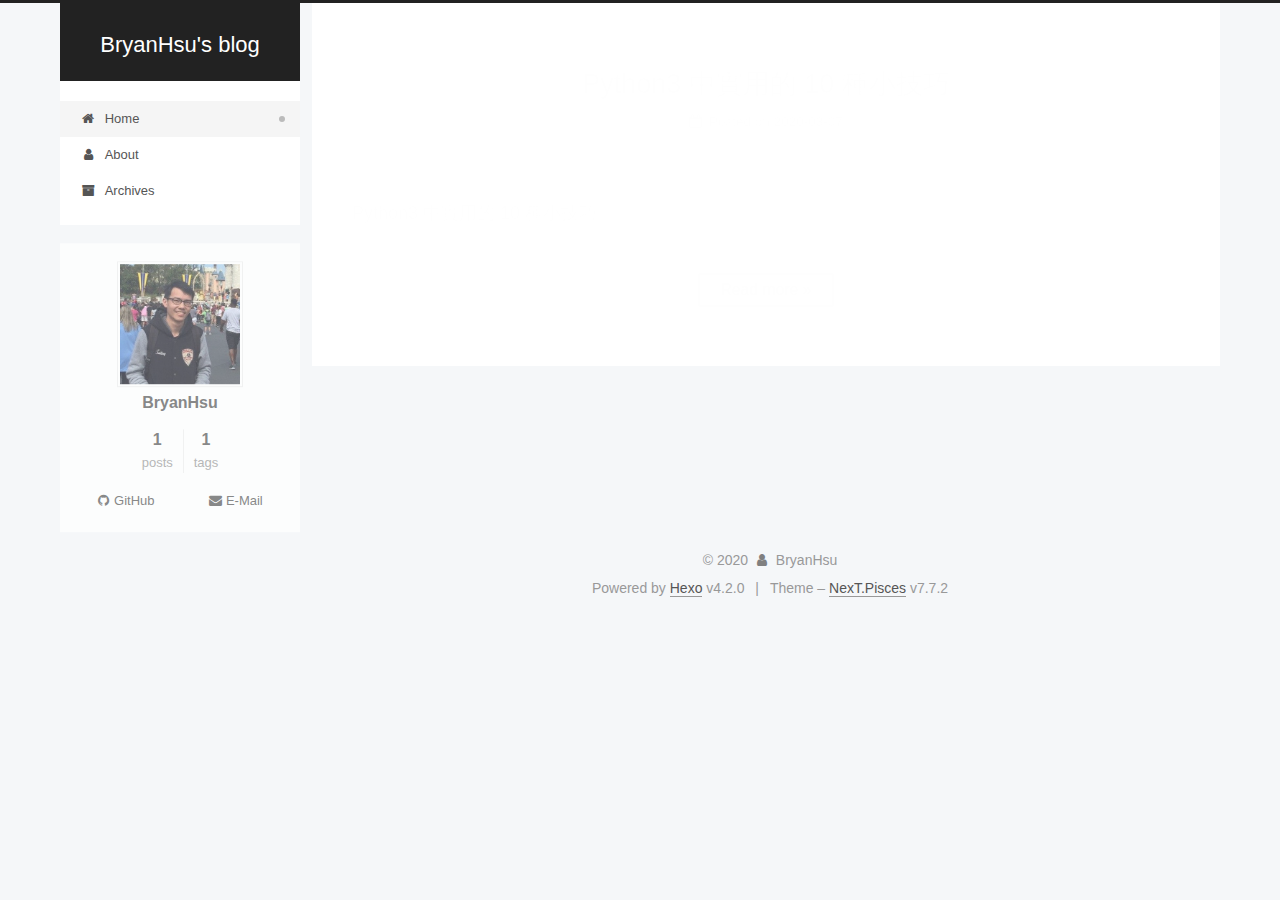
==== index.html @ 138fc2b7 "Site updated: 2020-03-07 18:22:23" ====
<!DOCTYPE html>
<html lang="en">
<head>
  <meta charset="UTF-8">
<meta name="viewport" content="width=device-width, initial-scale=1, maximum-scale=2">
<meta name="theme-color" content="#222">
<meta name="generator" content="Hexo 4.2.0">
  <link rel="apple-touch-icon" sizes="180x180" href="/images/apple-touch-icon-next.png">
  <link rel="icon" type="image/png" sizes="32x32" href="/images/favicon-32x32-next.png">
  <link rel="icon" type="image/png" sizes="16x16" href="/images/favicon-16x16-next.png">
  <link rel="mask-icon" href="/images/logo.svg" color="#222">

<link rel="stylesheet" href="/css/main.css">


<link rel="stylesheet" href="/lib/font-awesome/css/font-awesome.min.css">

<script id="hexo-configurations">
    var NexT = window.NexT || {};
    var CONFIG = {"hostname":"yoursite.com","root":"/","scheme":"Pisces","version":"7.7.2","exturl":false,"sidebar":{"position":"left","display":"post","padding":18,"offset":12,"onmobile":false},"copycode":{"enable":false,"show_result":false,"style":null},"back2top":{"enable":true,"sidebar":false,"scrollpercent":false},"bookmark":{"enable":false,"color":"#222","save":"auto"},"fancybox":false,"mediumzoom":false,"lazyload":false,"pangu":false,"comments":{"style":"tabs","active":null,"storage":true,"lazyload":false,"nav":null},"algolia":{"hits":{"per_page":10},"labels":{"input_placeholder":"Search for Posts","hits_empty":"We didn't find any results for the search: ${query}","hits_stats":"${hits} results found in ${time} ms"}},"localsearch":{"enable":false,"trigger":"auto","top_n_per_article":1,"unescape":false,"preload":false},"motion":{"enable":true,"async":false,"transition":{"post_block":"fadeIn","post_header":"slideDownIn","post_body":"slideDownIn","coll_header":"slideLeftIn","sidebar":"slideUpIn"}}};
  </script>

  <meta property="og:type" content="website">
<meta property="og:title" content="BryanHsu&#39;s blog">
<meta property="og:url" content="http://yoursite.com/index.html">
<meta property="og:site_name" content="BryanHsu&#39;s blog">
<meta property="og:locale" content="en_US">
<meta property="article:author" content="BryanHsu">
<meta name="twitter:card" content="summary">

<link rel="canonical" href="http://yoursite.com/">


<script id="page-configurations">
  // https://hexo.io/docs/variables.html
  CONFIG.page = {
    sidebar: "",
    isHome : true,
    isPost : false
  };
</script>

  <title>BryanHsu's blog</title>
  






  <noscript>
  <style>
  .use-motion .brand,
  .use-motion .menu-item,
  .sidebar-inner,
  .use-motion .post-block,
  .use-motion .pagination,
  .use-motion .comments,
  .use-motion .post-header,
  .use-motion .post-body,
  .use-motion .collection-header { opacity: initial; }

  .use-motion .site-title,
  .use-motion .site-subtitle {
    opacity: initial;
    top: initial;
  }

  .use-motion .logo-line-before i { left: initial; }
  .use-motion .logo-line-after i { right: initial; }
  </style>
</noscript>

</head>

<body itemscope itemtype="http://schema.org/WebPage">
  <div class="container use-motion">
    <div class="headband"></div>

    <header class="header" itemscope itemtype="http://schema.org/WPHeader">
      <div class="header-inner"><div class="site-brand-container">
  <div class="site-nav-toggle">
    <div class="toggle" aria-label="Toggle navigation bar">
      <span class="toggle-line toggle-line-first"></span>
      <span class="toggle-line toggle-line-middle"></span>
      <span class="toggle-line toggle-line-last"></span>
    </div>
  </div>

  <div class="site-meta">

    <div>
      <a href="/" class="brand" rel="start">
        <span class="logo-line-before"><i></i></span>
        <span class="site-title">BryanHsu's blog</span>
        <span class="logo-line-after"><i></i></span>
      </a>
    </div>
  </div>

  <div class="site-nav-right">
    <div class="toggle popup-trigger">
    </div>
  </div>
</div>


<nav class="site-nav">
  
  <ul id="menu" class="menu">
        <li class="menu-item menu-item-home">

    <a href="/" rel="section"><i class="fa fa-fw fa-home"></i>Home</a>

  </li>
        <li class="menu-item menu-item-about">

    <a href="/about/" rel="section"><i class="fa fa-fw fa-user"></i>About</a>

  </li>
        <li class="menu-item menu-item-archives">

    <a href="/archives/" rel="section"><i class="fa fa-fw fa-archive"></i>Archives</a>

  </li>
  </ul>

</nav>
</div>
    </header>

    
  <div class="back-to-top">
    <i class="fa fa-arrow-up"></i>
    <span>0%</span>
  </div>


    <main class="main">
      <div class="main-inner">
        <div class="content-wrap">
          

          <div class="content">
            

  <div class="posts-expand">
        
  
  
  <article itemscope itemtype="http://schema.org/Article" class="post-block home" lang="en">
    <link itemprop="mainEntityOfPage" href="http://yoursite.com/2020/03/07/python-tips/">

    <span hidden itemprop="author" itemscope itemtype="http://schema.org/Person">
      <meta itemprop="image" content="/images/bryan.jpg">
      <meta itemprop="name" content="BryanHsu">
      <meta itemprop="description" content="">
    </span>

    <span hidden itemprop="publisher" itemscope itemtype="http://schema.org/Organization">
      <meta itemprop="name" content="BryanHsu's blog">
    </span>
      <header class="post-header">
        <h1 class="post-title" itemprop="name headline">
          
            <a href="/2020/03/07/python-tips/" class="post-title-link" itemprop="url">Python3 中實用的 10 種小技巧</a>
        </h1>

        <div class="post-meta">
            <span class="post-meta-item">
              <span class="post-meta-item-icon">
                <i class="fa fa-calendar-o"></i>
              </span>
              <span class="post-meta-item-text">Posted on</span>
              

              <time title="Created: 2020-03-07 00:27:10 / Modified: 18:04:41" itemprop="dateCreated datePublished" datetime="2020-03-07T00:27:10+08:00">2020-03-07</time>
            </span>

          

        </div>
      </header>

    
    
    
    <div class="post-body" itemprop="articleBody">

      
          Python3 中實用的 10 種小技巧
          <!--noindex-->
            <div class="post-button">
              <a class="btn" href="/2020/03/07/python-tips/#more" rel="contents">
                Read more &raquo;
              </a>
            </div>
          <!--/noindex-->
        
      
    </div>

    
    
    
      <footer class="post-footer">
        <div class="post-eof"></div>
      </footer>
  </article>
  
  
  

  </div>

  



          </div>
          

<script>
  window.addEventListener('tabs:register', () => {
    let activeClass = CONFIG.comments.activeClass;
    if (CONFIG.comments.storage) {
      activeClass = localStorage.getItem('comments_active') || activeClass;
    }
    if (activeClass) {
      let activeTab = document.querySelector(`a[href="#comment-${activeClass}"]`);
      if (activeTab) {
        activeTab.click();
      }
    }
  });
  if (CONFIG.comments.storage) {
    window.addEventListener('tabs:click', event => {
      if (!event.target.matches('.tabs-comment .tab-content .tab-pane')) return;
      let commentClass = event.target.classList[1];
      localStorage.setItem('comments_active', commentClass);
    });
  }
</script>

        </div>
          
  
  <div class="toggle sidebar-toggle">
    <span class="toggle-line toggle-line-first"></span>
    <span class="toggle-line toggle-line-middle"></span>
    <span class="toggle-line toggle-line-last"></span>
  </div>

  <aside class="sidebar">
    <div class="sidebar-inner">

      <ul class="sidebar-nav motion-element">
        <li class="sidebar-nav-toc">
          Table of Contents
        </li>
        <li class="sidebar-nav-overview">
          Overview
        </li>
      </ul>

      <!--noindex-->
      <div class="post-toc-wrap sidebar-panel">
      </div>
      <!--/noindex-->

      <div class="site-overview-wrap sidebar-panel">
        <div class="site-author motion-element" itemprop="author" itemscope itemtype="http://schema.org/Person">
    <img class="site-author-image" itemprop="image" alt="BryanHsu"
      src="/images/bryan.jpg">
  <p class="site-author-name" itemprop="name">BryanHsu</p>
  <div class="site-description" itemprop="description"></div>
</div>
<div class="site-state-wrap motion-element">
  <nav class="site-state">
      <div class="site-state-item site-state-posts">
          <a href="/archives/">
        
          <span class="site-state-item-count">1</span>
          <span class="site-state-item-name">posts</span>
        </a>
      </div>
      <div class="site-state-item site-state-tags">
        <span class="site-state-item-count">1</span>
        <span class="site-state-item-name">tags</span>
      </div>
  </nav>
</div>
  <div class="links-of-author motion-element">
      <span class="links-of-author-item">
        <a href="https://github.com/jiaweihsu" title="GitHub → https:&#x2F;&#x2F;github.com&#x2F;jiaweihsu" rel="noopener" target="_blank"><i class="fa fa-fw fa-github"></i>GitHub</a>
      </span>
      <span class="links-of-author-item">
        <a href="mailto:bryan@35818363680919@gmail.com" title="E-Mail → mailto:bryan@35818363680919@gmail.com" rel="noopener" target="_blank"><i class="fa fa-fw fa-envelope"></i>E-Mail</a>
      </span>
  </div>



      </div>

    </div>
  </aside>
  <div id="sidebar-dimmer"></div>


      </div>
    </main>

    <footer class="footer">
      <div class="footer-inner">
        

<div class="copyright">
  
  &copy; 
  <span itemprop="copyrightYear">2020</span>
  <span class="with-love">
    <i class="fa fa-user"></i>
  </span>
  <span class="author" itemprop="copyrightHolder">BryanHsu</span>
</div>
  <div class="powered-by">Powered by <a href="https://hexo.io/" class="theme-link" rel="noopener" target="_blank">Hexo</a> v4.2.0
  </div>
  <span class="post-meta-divider">|</span>
  <div class="theme-info">Theme – <a href="https://pisces.theme-next.org/" class="theme-link" rel="noopener" target="_blank">NexT.Pisces</a> v7.7.2
  </div>

        








      </div>
    </footer>
  </div>

  
  <script src="/lib/anime.min.js"></script>
  <script src="/lib/velocity/velocity.min.js"></script>
  <script src="/lib/velocity/velocity.ui.min.js"></script>

<script src="/js/utils.js"></script>

<script src="/js/motion.js"></script>


<script src="/js/schemes/pisces.js"></script>


<script src="/js/next-boot.js"></script>




  















  

  

</body>
</html>
---- css/main.css ----
:root {
  --body-bg-color: #f5f7f9;
  --content-bg-color: #fff;
  --card-bg-color: #f5f5f5;
  --text-color: #555;
  --link-color: #555;
  --link-hover-color: #222;
  --brand-color: #fff;
  --brand-hover-color: #fff;
  --table-row-odd-bg-color: #f9f9f9;
  --table-row-hover-bg-color: #f5f5f5;
  --menu-item-bg-color: #f5f5f5;
}
html {
  line-height: 1.15; /* 1 */
  -webkit-text-size-adjust: 100%; /* 2 */
}
body {
  margin: 0;
}
main {
  display: block;
}
h1 {
  font-size: 2em;
  margin: 0.67em 0;
}
hr {
  box-sizing: content-box; /* 1 */
  height: 0; /* 1 */
  overflow: visible; /* 2 */
}
pre {
  font-family: monospace, monospace; /* 1 */
  font-size: 1em; /* 2 */
}
a {
  background: transparent;
}
abbr[title] {
  border-bottom: none; /* 1 */
  text-decoration: underline; /* 2 */
  text-decoration: underline dotted; /* 2 */
}
b,
strong {
  font-weight: bolder;
}
code,
kbd,
samp {
  font-family: monospace, monospace; /* 1 */
  font-size: 1em; /* 2 */
}
small {
  font-size: 80%;
}
sub,
sup {
  font-size: 75%;
  line-height: 0;
  position: relative;
  vertical-align: baseline;
}
sub {
  bottom: -0.25em;
}
sup {
  top: -0.5em;
}
img {
  border-style: none;
}
button,
input,
optgroup,
select,
textarea {
  font-family: inherit; /* 1 */
  font-size: 100%; /* 1 */
  line-height: 1.15; /* 1 */
  margin: 0; /* 2 */
}
button,
input {
/* 1 */
  overflow: visible;
}
button,
select {
/* 1 */
  text-transform: none;
}
button,
[type='button'],
[type='reset'],
[type='submit'] {
  -webkit-appearance: button;
}
button::-moz-focus-inner,
[type='button']::-moz-focus-inner,
[type='reset']::-moz-focus-inner,
[type='submit']::-moz-focus-inner {
  border-style: none;
  padding: 0;
}
button:-moz-focusring,
[type='button']:-moz-focusring,
[type='reset']:-moz-focusring,
[type='submit']:-moz-focusring {
  outline: 1px dotted ButtonText;
}
fieldset {
  padding: 0.35em 0.75em 0.625em;
}
legend {
  box-sizing: border-box; /* 1 */
  color: inherit; /* 2 */
  display: table; /* 1 */
  max-width: 100%; /* 1 */
  padding: 0; /* 3 */
  white-space: normal; /* 1 */
}
progress {
  vertical-align: baseline;
}
textarea {
  overflow: auto;
}
[type='checkbox'],
[type='radio'] {
  box-sizing: border-box; /* 1 */
  padding: 0; /* 2 */
}
[type='number']::-webkit-inner-spin-button,
[type='number']::-webkit-outer-spin-button {
  height: auto;
}
[type='search'] {
  outline-offset: -2px; /* 2 */
  -webkit-appearance: textfield; /* 1 */
}
[type='search']::-webkit-search-decoration {
  -webkit-appearance: none;
}
::-webkit-file-upload-button {
  font: inherit; /* 2 */
  -webkit-appearance: button; /* 1 */
}
details {
  display: block;
}
summary {
  display: list-item;
}
template {
  display: none;
}
[hidden] {
  display: none;
}
::selection {
  background: #262a30;
  color: #fff;
}
html,
body {
  height: 100%;
}
body {
  background: var(--body-bg-color);
  color: var(--text-color);
  font-family: 'Lato', "PingFang SC", "Microsoft YaHei", sans-serif;
  font-size: 1em;
  line-height: 2;
}
@media (max-width: 991px) {
  body {
    padding-left: 0 !important;
    padding-right: 0 !important;
  }
}
h1,
h2,
h3,
h4,
h5,
h6 {
  font-family: 'Lato', "PingFang SC", "Microsoft YaHei", sans-serif;
  font-weight: bold;
  line-height: 1.5;
  margin: 20px 0 15px;
}
h1 {
  font-size: 1.5em;
}
h2 {
  font-size: 1.375em;
}
h3 {
  font-size: 1.25em;
}
h4 {
  font-size: 1.125em;
}
h5 {
  font-size: 1em;
}
h6 {
  font-size: 0.875em;
}
p {
  margin: 0 0 20px 0;
}
a,
span.exturl {
  border-bottom: 1px solid #999;
  color: var(--link-color);
  outline: 0;
  text-decoration: none;
  overflow-wrap: break-word;
  word-wrap: break-word;
  cursor: pointer;
}
a:hover,
span.exturl:hover {
  border-bottom-color: var(--link-hover-color);
  color: var(--link-hover-color);
}
iframe,
img,
video {
  display: block;
  margin-left: auto;
  margin-right: auto;
  max-width: 100%;
}
hr {
  background-image: repeating-linear-gradient(-45deg, #ddd, #ddd 4px, transparent 4px, transparent 8px);
  border: 0;
  height: 3px;
  margin: 40px 0;
}
blockquote {
  border-left: 4px solid #ddd;
  color: #666;
  margin: 0;
  padding: 0 15px;
}
blockquote cite::before {
  content: '-';
  padding: 0 5px;
}
dt {
  font-weight: bold;
}
dd {
  margin: 0;
  padding: 0;
}
kbd {
  background-color: #f5f5f5;
  background-image: linear-gradient(#eee, #fff, #eee);
  border: 1px solid #ccc;
  border-radius: 0.2em;
  box-shadow: 0.1em 0.1em 0.2em rgba(0,0,0,0.1);
  font-family: inherit;
  padding: 0.1em 0.3em;
  white-space: nowrap;
}
.table-container {
  overflow: auto;
}
table {
  border-collapse: collapse;
  border-spacing: 0;
  font-size: 0.875em;
  margin: 0 0 20px 0;
  width: 100%;
}
tbody tr:nth-of-type(odd) {
  background: var(--table-row-odd-bg-color);
}
tbody tr:hover {
  background: var(--table-row-hover-bg-color);
}
caption,
th,
td {
  font-weight: normal;
  padding: 8px;
  text-align: left;
  vertical-align: middle;
}
th,
td {
  border: 1px solid #ddd;
  border-bottom: 3px solid #ddd;
}
th {
  font-weight: 700;
  padding-bottom: 10px;
}
td {
  border-bottom-width: 1px;
}
.btn {
  background: #fff;
  border: 2px solid #555;
  border-radius: 2px;
  color: #555;
  display: inline-block;
  font-size: 0.875em;
  line-height: 2;
  padding: 0 20px;
  text-decoration: none;
  transition-property: background-color;
  transition-delay: 0s;
  transition-duration: 0.2s;
  transition-timing-function: ease-in-out;
}
.btn:hover {
  background: #222;
  border-color: #222;
  color: #fff;
}
.btn + .btn {
  margin: 0 0 8px 8px;
}
.btn .fa-fw {
  text-align: left;
  width: 1.285714285714286em;
}
.toggle {
  line-height: 0;
}
.toggle .toggle-line {
  background: #fff;
  display: inline-block;
  height: 2px;
  left: 0;
  position: relative;
  top: 0;
  transition: all 0.4s;
  vertical-align: top;
  width: 100%;
}
.toggle .toggle-line:not(:first-child) {
  margin-top: 3px;
}
.toggle.toggle-arrow .toggle-line-first {
  left: 50%;
  top: 2px;
  transform: rotate(45deg);
  width: 50%;
}
.toggle.toggle-arrow .toggle-line-middle {
  left: 2px;
  width: 90%;
}
.toggle.toggle-arrow .toggle-line-last {
  left: 50%;
  top: -2px;
  transform: rotate(-45deg);
  width: 50%;
}
.toggle.toggle-close .toggle-line-first {
  transform: rotate(-45deg);
  top: 5px;
}
.toggle.toggle-close .toggle-line-middle {
  opacity: 0;
}
.toggle.toggle-close .toggle-line-last {
  transform: rotate(45deg);
  top: -5px;
}
.highlight,
pre {
  background: #f7f7f7;
  color: #4d4d4c;
  line-height: 1.6;
  margin: 0 auto 20px;
}
pre,
code {
  font-family: consolas, Menlo, monospace, "PingFang SC", "Microsoft YaHei";
}
code {
  background: #eee;
  border-radius: 3px;
  color: #555;
  padding: 2px 4px;
  overflow-wrap: break-word;
  word-wrap: break-word;
}
.highlight *::selection {
  background: #d6d6d6;
}
.highlight pre {
  border: 0;
  margin: 0;
  padding: 10px 0;
}
.highlight table {
  border: 0;
  margin: 0;
  width: auto;
}
.highlight td {
  border: 0;
  padding: 0;
}
.highlight figcaption {
  background: #eee;
  color: #4d4d4c;
  display: flex;
  font-size: 0.875em;
  justify-content: space-between;
  line-height: 1.2;
  padding: 0.5em;
}
.highlight figcaption a {
  color: #4d4d4c;
}
.highlight figcaption a:hover {
  border-bottom-color: #4d4d4c;
}
.highlight .gutter {
  -moz-user-select: none;
  -ms-user-select: none;
  -webkit-user-select: none;
  user-select: none;
}
.highlight .gutter pre {
  background: #eff2f3;
  color: #869194;
  padding-left: 10px;
  padding-right: 10px;
  text-align: right;
}
.highlight .code pre {
  background: #f7f7f7;
  padding-left: 10px;
  width: 100%;
}
.gist table {
  width: auto;
}
.gist table td {
  border: 0;
}
pre {
  overflow: auto;
  padding: 10px;
}
pre code {
  background: none;
  color: #4d4d4c;
  font-size: 0.875em;
  padding: 0;
  text-shadow: none;
}
pre .deletion {
  background: #fdd;
}
pre .addition {
  background: #dfd;
}
pre .meta {
  color: #eab700;
  -moz-user-select: none;
  -ms-user-select: none;
  -webkit-user-select: none;
  user-select: none;
}
pre .comment {
  color: #8e908c;
}
pre .variable,
pre .attribute,
pre .tag,
pre .name,
pre .regexp,
pre .ruby .constant,
pre .xml .tag .title,
pre .xml .pi,
pre .xml .doctype,
pre .html .doctype,
pre .css .id,
pre .css .class,
pre .css .pseudo {
  color: #c82829;
}
pre .number,
pre .preprocessor,
pre .built_in,
pre .builtin-name,
pre .literal,
pre .params,
pre .constant,
pre .command {
  color: #f5871f;
}
pre .ruby .class .title,
pre .css .rules .attribute,
pre .string,
pre .symbol,
pre .value,
pre .inheritance,
pre .header,
pre .ruby .symbol,
pre .xml .cdata,
pre .special,
pre .formula {
  color: #718c00;
}
pre .title,
pre .css .hexcolor {
  color: #3e999f;
}
pre .function,
pre .python .decorator,
pre .python .title,
pre .ruby .function .title,
pre .ruby .title .keyword,
pre .perl .sub,
pre .javascript .title,
pre .coffeescript .title {
  color: #4271ae;
}
pre .keyword,
pre .javascript .function {
  color: #8959a8;
}
.blockquote-center {
  border-left: none;
  margin: 40px 0;
  padding: 0;
  position: relative;
  text-align: center;
}
.blockquote-center::before,
.blockquote-center::after {
  background-repeat: no-repeat;
  background-size: 22px 22px;
  content: ' ';
  display: block;
  height: 24px;
  opacity: 0.2;
  position: absolute;
  width: 100%;
}
.blockquote-center::before {
  background-image: url("../images/quote-l.svg");
  background-position: 0 -6px;
  border-top: 1px solid #ccc;
  top: -20px;
}
.blockquote-center::after {
  background-image: url("../images/quote-r.svg");
  background-position: 100% 8px;
  border-bottom: 1px solid #ccc;
  bottom: -20px;
}
.blockquote-center p,
.blockquote-center div {
  text-align: center;
}
.post-body .group-picture img {
  margin: 0 auto;
  padding: 0 3px;
}
.group-picture-row {
  margin-bottom: 6px;
  overflow: hidden;
}
.group-picture-column {
  float: left;
  margin-bottom: 10px;
}
.post-body .label {
  color: #555;
  display: inline;
  padding: 0 2px;
}
.post-body .label.default {
  background: #f0f0f0;
}
.post-body .label.primary {
  background: #efe6f7;
}
.post-body .label.info {
  background: #e5f2f8;
}
.post-body .label.success {
  background: #e7f4e9;
}
.post-body .label.warning {
  background: #fcf6e1;
}
.post-body .label.danger {
  background: #fae8eb;
}
.post-body .tabs {
  margin-bottom: 20px;
}
.post-body .tabs,
.tabs-comment {
  display: block;
  padding-top: 10px;
  position: relative;
}
.post-body .tabs ul.nav-tabs,
.tabs-comment ul.nav-tabs {
  display: flex;
  flex-wrap: wrap;
  margin: 0;
  margin-bottom: -1px;
  padding: 0;
}
@media (max-width: 413px) {
  .post-body .tabs ul.nav-tabs,
  .tabs-comment ul.nav-tabs {
    display: block;
    margin-bottom: 5px;
  }
}
.post-body .tabs ul.nav-tabs li.tab,
.tabs-comment ul.nav-tabs li.tab {
  border-bottom: 1px solid #ddd;
  border-left: 1px solid transparent;
  border-right: 1px solid transparent;
  border-top: 3px solid transparent;
  flex-grow: 1;
  list-style-type: none;
  border-radius: 0 0 0 0;
}
@media (max-width: 413px) {
  .post-body .tabs ul.nav-tabs li.tab,
  .tabs-comment ul.nav-tabs li.tab {
    border-bottom: 1px solid transparent;
    border-left: 3px solid transparent;
    border-right: 1px solid transparent;
    border-top: 1px solid transparent;
  }
}
@media (max-width: 413px) {
  .post-body .tabs ul.nav-tabs li.tab,
  .tabs-comment ul.nav-tabs li.tab {
    border-radius: 0;
  }
}
.post-body .tabs ul.nav-tabs li.tab a,
.tabs-comment ul.nav-tabs li.tab a {
  border-bottom: initial;
  display: block;
  line-height: 1.8;
  outline: 0;
  padding: 0.25em 0.75em;
  text-align: center;
  transition-delay: 0s;
  transition-duration: 0.2s;
  transition-timing-function: ease-out;
}
.post-body .tabs ul.nav-tabs li.tab a i,
.tabs-comment ul.nav-tabs li.tab a i {
  width: 1.285714285714286em;
}
.post-body .tabs ul.nav-tabs li.tab.active,
.tabs-comment ul.nav-tabs li.tab.active {
  border-bottom: 1px solid transparent;
  border-left: 1px solid #ddd;
  border-right: 1px solid #ddd;
  border-top: 3px solid #fc6423;
}
@media (max-width: 413px) {
  .post-body .tabs ul.nav-tabs li.tab.active,
  .tabs-comment ul.nav-tabs li.tab.active {
    border-bottom: 1px solid #ddd;
    border-left: 3px solid #fc6423;
    border-right: 1px solid #ddd;
    border-top: 1px solid #ddd;
  }
}
.post-body .tabs ul.nav-tabs li.tab.active a,
.tabs-comment ul.nav-tabs li.tab.active a {
  color: var(--link-color);
  cursor: default;
}
.post-body .tabs .tab-content .tab-pane,
.tabs-comment .tab-content .tab-pane {
  border: 1px solid #ddd;
  border-top: 0;
  padding: 20px 20px 0 20px;
  border-radius: 0;
}
.post-body .tabs .tab-content .tab-pane:not(.active),
.tabs-comment .tab-content .tab-pane:not(.active) {
  display: none;
}
.post-body .tabs .tab-content .tab-pane.active,
.tabs-comment .tab-content .tab-pane.active {
  display: block;
}
.post-body .tabs .tab-content .tab-pane.active:nth-of-type(1),
.tabs-comment .tab-content .tab-pane.active:nth-of-type(1) {
  border-radius: 0 0 0 0;
}
@media (max-width: 413px) {
  .post-body .tabs .tab-content .tab-pane.active:nth-of-type(1),
  .tabs-comment .tab-content .tab-pane.active:nth-of-type(1) {
    border-radius: 0;
  }
}
.post-body .note {
  border-radius: 3px;
  margin-bottom: 20px;
  padding: 1em;
  position: relative;
  border: 1px solid #eee;
  border-left-width: 5px;
}
.post-body .note h2,
.post-body .note h3,
.post-body .note h4,
.post-body .note h5,
.post-body .note h6 {
  margin-top: 0;
  border-bottom: initial;
  margin-bottom: 0;
  padding-top: 0;
}
.post-body .note p:first-child,
.post-body .note ul:first-child,
.post-body .note ol:first-child,
.post-body .note table:first-child,
.post-body .note pre:first-child,
.post-body .note blockquote:first-child,
.post-body .note img:first-child {
  margin-top: 0;
}
.post-body .note p:last-child,
.post-body .note ul:last-child,
.post-body .note ol:last-child,
.post-body .note table:last-child,
.post-body .note pre:last-child,
.post-body .note blockquote:last-child,
.post-body .note img:last-child {
  margin-bottom: 0;
}
.post-body .note.default {
  border-left-color: #777;
}
.post-body .note.default h2,
.post-body .note.default h3,
.post-body .note.default h4,
.post-body .note.default h5,
.post-body .note.default h6 {
  color: #777;
}
.post-body .note.primary {
  border-left-color: #6f42c1;
}
.post-body .note.primary h2,
.post-body .note.primary h3,
.post-body .note.primary h4,
.post-body .note.primary h5,
.post-body .note.primary h6 {
  color: #6f42c1;
}
.post-body .note.info {
  border-left-color: #428bca;
}
.post-body .note.info h2,
.post-body .note.info h3,
.post-body .note.info h4,
.post-body .note.info h5,
.post-body .note.info h6 {
  color: #428bca;
}
.post-body .note.success {
  border-left-color: #5cb85c;
}
.post-body .note.success h2,
.post-body .note.success h3,
.post-body .note.success h4,
.post-body .note.success h5,
.post-body .note.success h6 {
  color: #5cb85c;
}
.post-body .note.warning {
  border-left-color: #f0ad4e;
}
.post-body .note.warning h2,
.post-body .note.warning h3,
.post-body .note.warning h4,
.post-body .note.warning h5,
.post-body .note.warning h6 {
  color: #f0ad4e;
}
.post-body .note.danger {
  border-left-color: #d9534f;
}
.post-body .note.danger h2,
.post-body .note.danger h3,
.post-body .note.danger h4,
.post-body .note.danger h5,
.post-body .note.danger h6 {
  color: #d9534f;
}
.pagination .prev,
.pagination .next,
.pagination .page-number,
.pagination .space {
  display: inline-block;
  margin: 0 10px;
  padding: 0 11px;
  position: relative;
  top: -1px;
}
@media (max-width: 767px) {
  .pagination .prev,
  .pagination .next,
  .pagination .page-number,
  .pagination .space {
    margin: 0 5px;
  }
}
.pagination {
  border-top: 1px solid #eee;
  margin: 120px 0 0;
  text-align: center;
}
.pagination .prev,
.pagination .next,
.pagination .page-number {
  border-bottom: 0;
  border-top: 1px solid #eee;
  transition-property: border-color;
  transition-delay: 0s;
  transition-duration: 0.2s;
  transition-timing-function: ease-in-out;
}
.pagination .prev:hover,
.pagination .next:hover,
.pagination .page-number:hover {
  border-top-color: #222;
}
.pagination .space {
  margin: 0;
  padding: 0;
}
.pagination .prev {
  margin-left: 0;
}
.pagination .next {
  margin-right: 0;
}
.pagination .page-number.current {
  background: #ccc;
  border-top-color: #ccc;
  color: #fff;
}
@media (max-width: 767px) {
  .pagination {
    border-top: none;
  }
  .pagination .prev,
  .pagination .next,
  .pagination .page-number {
    border-bottom: 1px solid #eee;
    border-top: 0;
    margin-bottom: 10px;
    padding: 0 10px;
  }
  .pagination .prev:hover,
  .pagination .next:hover,
  .pagination .page-number:hover {
    border-bottom-color: #222;
  }
}
.comments {
  margin: 60px 20px 0;
  overflow: hidden;
}
.comment-button-group {
  display: flex;
  flex-wrap: wrap-reverse;
  justify-content: center;
  margin: 1em 0;
}
.comment-button-group .comment-button {
  margin: 0.1em 0.2em;
}
.comment-button-group .comment-button.active {
  background: #222;
  border-color: #222;
  color: #fff;
}
.comment-position {
  display: none;
}
.comment-position.active {
  display: block;
}
.tabs-comment {
  background: var(--content-bg-color);
  margin-top: 4em;
  padding-top: 0;
}
.tabs-comment .comments {
  border: 0;
  box-shadow: none;
  margin-top: 0;
  padding-top: 0;
}
.container {
  min-height: 100%;
  position: relative;
}
.main-inner {
  margin: 0 auto;
  width: calc(100% - 20px);
}
@media (min-width: 1200px) {
  .main-inner {
    width: 1160px;
  }
}
@media (min-width: 1600px) {
  .main-inner {
    width: 73%;
  }
}
.header {
  background: transparent;
}
.header-inner {
  margin: 0 auto;
  width: calc(100% - 20px);
}
@media (min-width: 1200px) {
  .header-inner {
    width: 1160px;
  }
}
@media (min-width: 1600px) {
  .header-inner {
    width: 73%;
  }
}
.site-brand-container {
  display: flex;
  flex-shrink: 0;
  padding: 0 10px;
}
.headband {
  background: #222;
  height: 3px;
}
.site-meta {
  flex-grow: 1;
  text-align: center;
}
@media (max-width: 767px) {
  .site-meta {
    text-align: center;
  }
}
.brand {
  border-bottom: none;
  color: var(--brand-color);
  display: inline-block;
  line-height: 1.375em;
  padding: 0 40px;
  position: relative;
}
.brand:hover {
  color: var(--brand-hover-color);
}
.site-title {
  display: inline-block;
  font-family: 'Lato', "PingFang SC", "Microsoft YaHei", sans-serif;
  font-size: 1.375em;
  font-weight: normal;
  line-height: 1.5;
  vertical-align: top;
}
.site-subtitle {
  color: #ddd;
  font-size: 0.8125em;
  margin: 10px 0;
}
.use-motion .brand {
  opacity: 0;
}
.use-motion .site-title,
.use-motion .site-subtitle,
.use-motion .custom-logo-image {
  opacity: 0;
  position: relative;
  top: -10px;
}
.site-nav-toggle,
.site-nav-right {
  display: none;
}
@media (max-width: 767px) {
  .site-nav-toggle,
  .site-nav-right {
    display: flex;
    flex-direction: column;
    justify-content: center;
  }
}
.site-nav-toggle .toggle,
.site-nav-right .toggle {
  color: var(--text-color);
  padding: 10px;
  width: 22px;
}
.site-nav-toggle .toggle .toggle-line,
.site-nav-right .toggle .toggle-line {
  background: var(--text-color);
  border-radius: 1px;
}
.site-nav {
  display: block;
}
@media (max-width: 767px) {
  .site-nav {
    clear: both;
    display: none;
  }
}
.site-nav.site-nav-on {
  display: block;
}
.menu {
  margin-top: 20px;
  padding-left: 0;
  text-align: center;
}
.menu-item {
  display: inline-block;
  list-style: none;
  margin: 0 10px;
}
@media (max-width: 767px) {
  .menu-item {
    display: block;
    margin-top: 10px;
  }
  .menu-item.menu-item-search {
    display: none;
  }
}
.menu-item a,
.menu-item span.exturl {
  border-bottom: 0;
  display: block;
  font-size: 0.8125em;
  transition-property: border-color;
  transition-delay: 0s;
  transition-duration: 0.2s;
  transition-timing-function: ease-in-out;
}
@media (hover: none) {
  .menu-item a:hover,
  .menu-item span.exturl:hover {
    border-bottom-color: transparent !important;
  }
}
.menu-item .fa {
  margin-right: 8px;
}
.menu-item .badge {
  display: inline-block;
  font-weight: bold;
  line-height: 1;
  margin-left: 0.35em;
  margin-top: 0.35em;
  text-align: center;
  white-space: nowrap;
}
@media (max-width: 767px) {
  .menu-item .badge {
    float: right;
    margin-left: 0;
  }
}
.menu-item-active a,
.menu .menu-item a:hover,
.menu .menu-item span.exturl:hover {
  background: var(--menu-item-bg-color);
}
.use-motion .menu-item {
  opacity: 0;
}
.sidebar {
  background: #222;
  bottom: 0;
  box-shadow: inset 0 2px 6px #000;
  position: fixed;
  top: 0;
}
@media (max-width: 991px) {
  .sidebar {
    display: none;
  }
}
.sidebar-inner {
  color: #999;
  padding: 18px 10px;
  text-align: center;
}
.cc-license {
  margin-top: 10px;
  text-align: center;
}
.cc-license .cc-opacity {
  border-bottom: none;
  opacity: 0.7;
}
.cc-license .cc-opacity:hover {
  opacity: 0.9;
}
.cc-license img {
  display: inline-block;
}
.site-author-image {
  border: 1px solid #eee;
  display: block;
  margin: 0 auto;
  max-width: 120px;
  padding: 2px;
}
.site-author-name {
  color: var(--text-color);
  font-weight: 600;
  margin: 0;
  text-align: center;
}
.site-description {
  color: #999;
  font-size: 0.8125em;
  margin-top: 0;
  text-align: center;
}
.links-of-author {
  margin-top: 15px;
}
.links-of-author a,
.links-of-author span.exturl {
  border-bottom-color: #555;
  display: inline-block;
  font-size: 0.8125em;
  margin-bottom: 10px;
  margin-right: 10px;
  vertical-align: middle;
}
.links-of-author a::before,
.links-of-author span.exturl::before {
  background: #71ffd2;
  border-radius: 50%;
  content: ' ';
  display: inline-block;
  height: 4px;
  margin-right: 3px;
  vertical-align: middle;
  width: 4px;
}
.sidebar-button {
  margin-top: 15px;
}
.sidebar-button a {
  border: 1px solid #fc6423;
  border-radius: 4px;
  color: #fc6423;
  display: inline-block;
  padding: 0 15px;
}
.sidebar-button a .fa {
  margin-right: 5px;
}
.sidebar-button a:hover {
  background: #fc6423;
  border: 1px solid #fc6423;
  color: #fff;
}
.sidebar-button a:hover .fa {
  color: #fff;
}
.links-of-blogroll {
  font-size: 0.8125em;
  margin-top: 10px;
}
.links-of-blogroll-title {
  font-size: 0.875em;
  font-weight: 600;
  margin-top: 0;
}
.links-of-blogroll-list {
  list-style: none;
  margin: 0;
  padding: 0;
}
#sidebar-dimmer {
  display: none;
}
@media (max-width: 767px) {
  #sidebar-dimmer {
    background: #000;
    display: block;
    height: 100%;
    left: 100%;
    opacity: 0;
    position: fixed;
    top: 0;
    width: 100%;
    z-index: 1100;
  }
  .sidebar-active + #sidebar-dimmer {
    opacity: 0.7;
    transform: translateX(-100%);
    transition: opacity 0.5s;
  }
}
.sidebar-nav {
  margin: 0;
  padding-bottom: 20px;
  padding-left: 0;
}
.sidebar-nav li {
  border-bottom: 1px solid transparent;
  color: #555;
  cursor: pointer;
  display: inline-block;
  font-size: 0.875em;
}
.sidebar-nav li.sidebar-nav-overview {
  margin-left: 10px;
}
.sidebar-nav li:hover {
  color: #fc6423;
}
.sidebar-nav .sidebar-nav-active {
  border-bottom-color: #fc6423;
  color: #fc6423;
}
.sidebar-nav .sidebar-nav-active:hover {
  color: #fc6423;
}
.sidebar-panel {
  display: none;
  overflow-x: hidden;
  overflow-y: auto;
}
.sidebar-panel-active {
  display: block;
}
.sidebar-toggle {
  background: #222;
  bottom: 45px;
  cursor: pointer;
  height: 14px;
  left: 30px;
  padding: 5px;
  position: fixed;
  width: 14px;
  z-index: 1300;
}
@media (max-width: 991px) {
  .sidebar-toggle {
    left: 20px;
    opacity: 0.8;
    display: none;
  }
}
.sidebar-toggle:hover .toggle-line {
  background: #fc6423;
}
.post-toc {
  font-size: 0.875em;
}
.post-toc ol {
  list-style: none;
  margin: 0;
  padding: 0 2px 5px 10px;
  text-align: left;
}
.post-toc ol > ol {
  padding-left: 0;
}
.post-toc ol a {
  transition-property: all;
  transition-delay: 0s;
  transition-duration: 0.2s;
  transition-timing-function: ease-in-out;
}
.post-toc .nav-item {
  line-height: 1.8;
  overflow: hidden;
  text-overflow: ellipsis;
  white-space: nowrap;
}
.post-toc .nav .nav-child {
  display: none;
}
.post-toc .nav .active > .nav-child {
  display: block;
}
.post-toc .nav .active-current > .nav-child {
  display: block;
}
.post-toc .nav .active-current > .nav-child > .nav-item {
  display: block;
}
.post-toc .nav .active > a {
  border-bottom-color: #fc6423;
  color: #fc6423;
}
.post-toc .nav .active-current > a {
  color: #fc6423;
}
.post-toc .nav .active-current > a:hover {
  color: #fc6423;
}
.site-state {
  display: flex;
  justify-content: center;
  line-height: 1.4;
  margin-top: 10px;
  overflow: hidden;
  text-align: center;
  white-space: nowrap;
}
.site-state-item {
  padding: 0 15px;
}
.site-state-item:not(:first-child) {
  border-left: 1px solid #eee;
}
.site-state-item a {
  border-bottom: none;
}
.site-state-item-count {
  display: block;
  font-size: 1em;
  font-weight: 600;
  text-align: center;
}
.site-state-item-name {
  color: #999;
  font-size: 0.8125em;
}
.footer {
  color: #999;
  font-size: 0.875em;
  padding: 20px 0;
}
.footer.footer-fixed {
  bottom: 0;
  left: 0;
  position: absolute;
  right: 0;
}
.footer-inner {
  box-sizing: border-box;
  margin: 0 auto;
  text-align: center;
  width: calc(100% - 20px);
}
@media (min-width: 1200px) {
  .footer-inner {
    width: 1160px;
  }
}
@media (min-width: 1600px) {
  .footer-inner {
    width: 73%;
  }
}
.with-love {
  color: #808080;
  display: inline-block;
  margin: 0 5px;
}
.powered-by,
.theme-info {
  display: inline-block;
}
@-moz-keyframes iconAnimate {
  0%, 100% {
    transform: scale(1);
  }
  10%, 30% {
    transform: scale(0.9);
  }
  20%, 40%, 60%, 80% {
    transform: scale(1.1);
  }
  50%, 70% {
    transform: scale(1.1);
  }
}
@-webkit-keyframes iconAnimate {
  0%, 100% {
    transform: scale(1);
  }
  10%, 30% {
    transform: scale(0.9);
  }
  20%, 40%, 60%, 80% {
    transform: scale(1.1);
  }
  50%, 70% {
    transform: scale(1.1);
  }
}
@-o-keyframes iconAnimate {
  0%, 100% {
    transform: scale(1);
  }
  10%, 30% {
    transform: scale(0.9);
  }
  20%, 40%, 60%, 80% {
    transform: scale(1.1);
  }
  50%, 70% {
    transform: scale(1.1);
  }
}
@keyframes iconAnimate {
  0%, 100% {
    transform: scale(1);
  }
  10%, 30% {
    transform: scale(0.9);
  }
  20%, 40%, 60%, 80% {
    transform: scale(1.1);
  }
  50%, 70% {
    transform: scale(1.1);
  }
}
.back-to-top {
  font-size: 12px;
  text-align: center;
  transition-delay: 0s;
  transition-duration: 0.2s;
  transition-timing-function: ease-in-out;
}
.back-to-top {
  background: #222;
  bottom: -100px;
  box-sizing: border-box;
  color: #fff;
  cursor: pointer;
  left: 30px;
  opacity: 0.6;
  padding: 0 6px;
  position: fixed;
  transition-property: bottom;
  z-index: 1300;
  width: 24px;
}
.back-to-top span {
  display: none;
}
.back-to-top:hover {
  color: #fc6423;
}
.back-to-top.back-to-top-on {
  bottom: 30px;
}
@media (max-width: 991px) {
  .back-to-top {
    left: 20px;
    opacity: 0.8;
  }
}
.post-body {
  font-family: 'Lato', "PingFang SC", "Microsoft YaHei", sans-serif;
  overflow-wrap: break-word;
  word-wrap: break-word;
}
@media (min-width: 1200px) {
  .post-body {
    font-size: 1.125em;
  }
}
.post-body span.exturl .fa {
  font-size: 0.875em;
  margin-left: 4px;
}
.post-body .image-caption,
.post-body .figure .caption {
  color: #999;
  font-size: 0.875em;
  font-weight: bold;
  line-height: 1;
  margin: -20px auto 15px;
  text-align: center;
}
.post-sticky-flag {
  display: inline-block;
  transform: rotate(30deg);
}
.post-button {
  margin-top: 40px;
  text-align: center;
}
.use-motion .post-block,
.use-motion .pagination,
.use-motion .comments {
  opacity: 0;
}
.use-motion .post-header {
  opacity: 0;
}
.use-motion .post-body {
  opacity: 0;
}
.use-motion .collection-header {
  opacity: 0;
}
.posts-collapse {
  margin-left: 55px;
  position: relative;
}
@media (max-width: 767px) {
  .posts-collapse {
    margin-left: 20px;
    margin-right: 20px;
  }
}
.posts-collapse .collection-title {
  font-size: 1.125em;
  position: relative;
}
.posts-collapse .collection-title::before {
  background: #999;
  border: 1px solid #fff;
  border-radius: 50%;
  content: ' ';
  height: 10px;
  left: 0;
  margin-left: -6px;
  margin-top: -4px;
  position: absolute;
  top: 50%;
  width: 10px;
}
.posts-collapse .collection-year {
  margin: 60px 0;
  position: relative;
}
.posts-collapse .collection-year::before {
  background: #bbb;
  border-radius: 50%;
  content: ' ';
  height: 8px;
  left: 0;
  margin-left: -4px;
  margin-top: -4px;
  position: absolute;
  top: 50%;
  width: 8px;
}
.posts-collapse .collection-header {
  display: inline-block;
  margin: 0 0 0 20px;
}
.posts-collapse .collection-header small {
  color: #bbb;
  margin-left: 5px;
}
.posts-collapse .post-header {
  border-bottom: 1px dashed #ccc;
  margin: 30px 0;
  padding-left: 15px;
  position: relative;
  transition-property: border;
  transition-delay: 0s;
  transition-duration: 0.2s;
  transition-timing-function: ease-in-out;
}
.posts-collapse .post-header::before {
  background: #bbb;
  border: 1px solid #fff;
  border-radius: 50%;
  content: ' ';
  height: 6px;
  left: 0;
  margin-left: -4px;
  position: absolute;
  top: 0.75em;
  transition-property: background;
  width: 6px;
  transition-delay: 0s;
  transition-duration: 0.2s;
  transition-timing-function: ease-in-out;
}
.posts-collapse .post-header:hover {
  border-bottom-color: #666;
}
.posts-collapse .post-header:hover::before {
  background: #222;
}
.posts-collapse .post-meta {
  display: inline;
  font-size: 0.75em;
  margin-right: 10px;
}
.posts-collapse .post-title {
  display: inline;
  font-size: 1em;
  font-weight: normal;
}
.posts-collapse .post-title a,
.posts-collapse .post-title span.exturl {
  border-bottom: none;
  color: var(--link-color);
}
.posts-collapse::before {
  background: #f5f5f5;
  content: ' ';
  height: 100%;
  left: 0;
  margin-left: -2px;
  position: absolute;
  top: 1.25em;
  width: 4px;
}
.posts-collapse .fa-external-link {
  font-size: 0.875em;
  margin-left: 5px;
}
.post-eof {
  background: #ccc;
  height: 1px;
  margin: 80px auto 60px;
  text-align: center;
  width: 8%;
}
.post-block:last-child .post-eof {
  display: none;
}
.posts-expand {
  padding-top: 40px;
}
@media (max-width: 767px) {
  .posts-expand {
    margin: 0 20px;
  }
}
@media (min-width: 992px) {
  .post-body {
    text-align: justify;
  }
}
@media (max-width: 991px) {
  .post-body {
    text-align: justify;
  }
}
.post-body h1,
.post-body h2,
.post-body h3,
.post-body h4,
.post-body h5,
.post-body h6 {
  padding-top: 10px;
}
.post-body h1 .header-anchor,
.post-body h2 .header-anchor,
.post-body h3 .header-anchor,
.post-body h4 .header-anchor,
.post-body h5 .header-anchor,
.post-body h6 .header-anchor {
  border-bottom-style: none;
  color: #ccc;
  float: right;
  margin-left: 10px;
  visibility: hidden;
}
.post-body h1 .header-anchor:hover,
.post-body h2 .header-anchor:hover,
.post-body h3 .header-anchor:hover,
.post-body h4 .header-anchor:hover,
.post-body h5 .header-anchor:hover,
.post-body h6 .header-anchor:hover {
  color: inherit;
}
.post-body h1:hover .header-anchor,
.post-body h2:hover .header-anchor,
.post-body h3:hover .header-anchor,
.post-body h4:hover .header-anchor,
.post-body h5:hover .header-anchor,
.post-body h6:hover .header-anchor {
  visibility: visible;
}
.post-body iframe,
.post-body img,
.post-body video {
  margin-bottom: 20px;
}
.post-body .video-container {
  height: 0;
  margin-bottom: 20px;
  overflow: hidden;
  padding-top: 75%;
  position: relative;
  width: 100%;
}
.post-body .video-container iframe,
.post-body .video-container object,
.post-body .video-container embed {
  height: 100%;
  left: 0;
  margin: 0;
  position: absolute;
  top: 0;
  width: 100%;
}
.post-gallery {
  align-items: center;
  display: grid;
  grid-gap: 10px;
  grid-template-columns: 1fr 1fr 1fr;
  margin-bottom: 20px;
}
@media (max-width: 767px) {
  .post-gallery {
    grid-template-columns: 1fr 1fr;
  }
}
.post-gallery a {
  border: 0;
}
.post-gallery img {
  margin: 0;
}
.posts-expand .post-header {
  font-size: 1.125em;
}
.posts-expand .post-title {
  font-weight: normal;
  margin: initial;
  text-align: center;
  overflow-wrap: break-word;
  word-wrap: break-word;
}
.posts-expand .post-title-link {
  border-bottom: none;
  color: var(--link-color);
  display: inline-block;
  position: relative;
  vertical-align: top;
}
.posts-expand .post-title-link::before {
  background: var(--link-color);
  bottom: 0;
  content: '';
  height: 2px;
  left: 0;
  position: absolute;
  transform: scaleX(0);
  visibility: hidden;
  width: 100%;
  transition-delay: 0s;
  transition-duration: 0.2s;
  transition-timing-function: ease-in-out;
}
.posts-expand .post-title-link:hover::before {
  transform: scaleX(1);
  visibility: visible;
}
.posts-expand .post-title-link .fa {
  font-size: 0.875em;
  margin-left: 5px;
}
.posts-expand .post-meta {
  color: #999;
  font-family: 'Lato', "PingFang SC", "Microsoft YaHei", sans-serif;
  font-size: 0.75em;
  margin: 3px 0 60px 0;
  text-align: center;
}
.posts-expand .post-meta .post-description {
  font-size: 0.875em;
  margin-top: 2px;
}
.posts-expand .post-meta time {
  border-bottom: 1px dashed #999;
  cursor: pointer;
}
.post-meta .post-meta-item + .post-meta-item::before {
  content: '|';
  margin: 0 0.5em;
}
.post-meta-divider {
  margin: 0 0.5em;
}
.post-meta-item-icon {
  margin-right: 3px;
}
@media (max-width: 991px) {
  .post-meta-item-icon {
    display: inline-block;
  }
}
@media (max-width: 991px) {
  .post-meta-item-text {
    display: none;
  }
}
.post-nav {
  border-top: 1px solid #eee;
  display: flex;
  justify-content: space-between;
  margin-top: 15px;
  padding-top: 10px;
}
.post-nav-item {
  flex: 1;
}
.post-nav-item a {
  border-bottom: none;
  display: block;
  font-size: 0.875em;
  line-height: 1.6;
  position: relative;
}
.post-nav-item a:active {
  top: 2px;
}
.post-nav-item .fa {
  font-size: 0.75em;
}
.post-nav-item:first-child {
  margin-right: 15px;
}
.post-nav-item:first-child a {
  padding-left: 5px;
}
.post-nav-item:first-child .fa {
  margin-right: 5px;
}
.post-nav-item:last-child {
  margin-left: 15px;
  text-align: right;
}
.post-nav-item:last-child a {
  padding-right: 5px;
}
.post-nav-item:last-child .fa {
  margin-left: 5px;
}
.rtl.post-body p,
.rtl.post-body a,
.rtl.post-body h1,
.rtl.post-body h2,
.rtl.post-body h3,
.rtl.post-body h4,
.rtl.post-body h5,
.rtl.post-body h6,
.rtl.post-body li,
.rtl.post-body ul,
.rtl.post-body ol {
  direction: rtl;
  font-family: UKIJ Ekran;
}
.rtl.post-title {
  font-family: UKIJ Ekran;
}
.post-tags {
  margin-top: 40px;
  text-align: center;
}
.post-tags a {
  display: inline-block;
  font-size: 0.8125em;
}
.post-tags a:not(:last-child) {
  margin-right: 10px;
}
.post-widgets {
  border-top: 1px solid #eee;
  margin-top: 15px;
  text-align: center;
}
.wp_rating {
  height: 20px;
  line-height: 20px;
  margin-top: 10px;
  padding-top: 6px;
  text-align: center;
}
.social-like {
  display: flex;
  font-size: 0.875em;
  justify-content: center;
  text-align: center;
}
.reward-container {
  margin: 20px auto;
  padding: 10px 0;
  text-align: center;
  width: 90%;
}
.reward-container button {
  background: #ff2a2a;
  border: 0;
  border-radius: 5px;
  color: #fff;
  cursor: pointer;
  line-height: 2;
  outline: 0;
  padding: 0 15px;
  vertical-align: text-top;
}
.reward-container button:hover {
  background: #f55;
}
#qr {
  padding-top: 20px;
}
#qr a {
  border: 0;
}
#qr img {
  display: inline-block;
  margin: 0.8em 2em 0 2em;
  max-width: 100%;
  width: 180px;
}
#qr p {
  text-align: center;
}
.category-all-page .category-all-title {
  text-align: center;
}
.category-all-page .category-all {
  margin-top: 20px;
}
.category-all-page .category-list {
  list-style: none;
  margin: 0;
  padding: 0;
}
.category-all-page .category-list-item {
  margin: 5px 10px;
}
.category-all-page .category-list-count {
  color: #bbb;
}
.category-all-page .category-list-count::before {
  content: ' (';
  display: inline;
}
.category-all-page .category-list-count::after {
  content: ') ';
  display: inline;
}
.category-all-page .category-list-child {
  padding-left: 10px;
}
.event-list {
  padding: 0;
}
.event-list hr {
  background: #222;
  margin: 20px 0 45px 0;
}
.event-list hr::after {
  background: #222;
  color: #fff;
  content: 'NOW';
  display: inline-block;
  font-weight: bold;
  padding: 0 5px;
  text-align: right;
}
.event-list .event {
  background: #222;
  margin: 20px 0;
  min-height: 40px;
  padding: 15px 0 15px 10px;
}
.event-list .event .event-summary {
  color: #fff;
  margin: 0;
  padding-bottom: 3px;
}
.event-list .event .event-summary::before {
  animation: dot-flash 1s alternate infinite ease-in-out;
  color: #fff;
  content: '\f111';
  display: inline-block;
  font-family: 'FontAwesome';
  font-size: 10px;
  margin-right: 25px;
  vertical-align: middle;
}
.event-list .event .event-relative-time {
  color: #bbb;
  display: inline-block;
  font-size: 12px;
  font-weight: normal;
  padding-left: 12px;
}
.event-list .event .event-details {
  color: #fff;
  display: block;
  line-height: 18px;
  margin-left: 56px;
  padding-bottom: 6px;
  padding-top: 3px;
  text-indent: -24px;
}
.event-list .event .event-details::before {
  color: #fff;
  display: inline-block;
  font-family: 'FontAwesome';
  margin-right: 9px;
  text-align: center;
  text-indent: 0;
  width: 14px;
}
.event-list .event .event-details.event-location::before {
  content: '\f041';
}
.event-list .event .event-details.event-duration::before {
  content: '\f017';
}
.event-list .event-past {
  background: #f5f5f5;
}
.event-list .event-past .event-summary,
.event-list .event-past .event-details {
  color: #bbb;
  opacity: 0.9;
}
.event-list .event-past .event-summary::before,
.event-list .event-past .event-details::before {
  animation: none;
  color: #bbb;
}
@-moz-keyframes dot-flash {
  from {
    opacity: 1;
    transform: scale(1);
  }
  to {
    opacity: 0;
    transform: scale(0.8);
  }
}
@-webkit-keyframes dot-flash {
  from {
    opacity: 1;
    transform: scale(1);
  }
  to {
    opacity: 0;
    transform: scale(0.8);
  }
}
@-o-keyframes dot-flash {
  from {
    opacity: 1;
    transform: scale(1);
  }
  to {
    opacity: 0;
    transform: scale(0.8);
  }
}
@keyframes dot-flash {
  from {
    opacity: 1;
    transform: scale(1);
  }
  to {
    opacity: 0;
    transform: scale(0.8);
  }
}
ul.breadcrumb {
  font-size: 0.75em;
  list-style: none;
  margin: 1em 0;
  padding: 0 2em;
  text-align: center;
}
ul.breadcrumb li {
  display: inline;
}
ul.breadcrumb li + li::before {
  content: '/\00a0';
  font-weight: normal;
  padding: 0.5em;
}
ul.breadcrumb li + li:last-child {
  font-weight: bold;
}
.tag-cloud {
  text-align: center;
}
.tag-cloud a {
  display: inline-block;
  margin: 10px;
}
.tag-cloud a:hover {
  color: #222 !important;
}
.header {
  margin: 0 auto;
  position: relative;
  width: calc(100% - 20px);
}
@media (min-width: 1200px) {
  .header {
    width: 1160px;
  }
}
@media (min-width: 1600px) {
  .header {
    width: 73%;
  }
}
@media (max-width: 991px) {
  .header {
    width: auto;
  }
}
.header-inner {
  background: var(--content-bg-color);
  border-radius: initial;
  box-shadow: initial;
  overflow: hidden;
  padding: 0;
  position: absolute;
  top: 0;
  width: 240px;
}
@media (min-width: 1200px) {
  .header-inner {
    width: 240px;
  }
}
@media (max-width: 991px) {
  .header-inner {
    border-radius: initial;
    position: relative;
    width: auto;
  }
}
.main-inner {
  align-items: flex-start;
  display: flex;
  justify-content: space-between;
  flex-direction: row-reverse;
}
@media (max-width: 991px) {
  .main-inner {
    width: auto;
  }
}
.content-wrap {
  background: var(--content-bg-color);
  border-radius: initial;
  box-shadow: initial;
  box-sizing: border-box;
  padding: 40px;
  width: calc(100% - 252px);
}
@media (max-width: 991px) {
  .content-wrap {
    border-radius: initial;
    padding: 20px;
    width: 100%;
  }
}
.footer-inner {
  padding-left: 260px;
}
.back-to-top {
  left: auto;
  right: 30px;
}
@media (max-width: 991px) {
  .back-to-top {
    right: 20px;
  }
}
@media (max-width: 991px) {
  .footer-inner {
    padding-left: 0;
    padding-right: 0;
    width: auto;
  }
}
.site-brand-container {
  background: #222;
}
@media (max-width: 991px) {
  .site-brand-container {
    box-shadow: 0 0 16px rgba(0,0,0,0.5);
  }
}
.site-meta {
  padding: 20px 0;
}
.brand {
  padding: 0;
}
.site-subtitle {
  margin: 10px 10px 0;
}
.custom-logo-image {
  margin-top: 20px;
}
@media (max-width: 991px) {
  .custom-logo-image {
    display: none;
  }
}
@media (min-width: 768px) and (max-width: 991px) {
  .site-nav-toggle,
  .site-nav-right {
    display: flex;
    flex-direction: column;
    justify-content: center;
  }
}
.site-nav-toggle .toggle,
.site-nav-right .toggle {
  color: #fff;
}
.site-nav-toggle .toggle .toggle-line,
.site-nav-right .toggle .toggle-line {
  background: #fff;
}
@media (min-width: 768px) and (max-width: 991px) {
  .site-nav {
    display: none;
  }
}
.menu-item-active a::after {
  background: #bbb;
  border-radius: 50%;
  content: ' ';
  height: 6px;
  margin-top: -3px;
  position: absolute;
  right: 15px;
  top: 50%;
  width: 6px;
}
.menu .menu-item {
  display: block;
  margin: 0;
}
.menu .menu-item a,
.menu .menu-item span.exturl {
  padding: 5px 20px;
  position: relative;
  text-align: left;
  transition-property: background-color;
}
@media (max-width: 991px) {
  .menu .menu-item.menu-item-search {
    display: none;
  }
}
.menu .menu-item .badge {
  background: #ccc;
  border-radius: 10px;
  color: #fff;
  float: right;
  padding: 2px 5px;
  text-shadow: 1px 1px 0 rgba(0,0,0,0.1);
  vertical-align: middle;
}
.sub-menu {
  background: var(--content-bg-color);
  border-bottom: 1px solid #ddd;
  margin: 0;
  padding: 6px 0;
}
.sub-menu .menu-item {
  display: inline-block;
}
.sub-menu .menu-item a,
.sub-menu .menu-item span.exturl {
  background: transparent;
  margin: 5px 10px;
  padding: initial;
}
.sub-menu .menu-item a:hover,
.sub-menu .menu-item span.exturl:hover {
  background: transparent;
  color: #fc6423;
}
.sub-menu .menu-item a::after,
.sub-menu .menu-item span.exturl::after {
  content: initial !important;
}
.sub-menu .menu-item-active a {
  border-bottom-color: #fc6423;
  color: #fc6423;
}
.sub-menu .menu-item-active a:hover {
  border-bottom-color: #fc6423;
}
.sidebar {
  background: var(--body-bg-color);
  box-shadow: none;
  margin-top: 100%;
  position: static;
  width: 240px;
}
@media (max-width: 991px) {
  .sidebar {
    display: none;
  }
}
.sidebar-toggle {
  display: none;
}
.sidebar-inner {
  background: var(--content-bg-color);
  border-radius: initial;
  box-shadow: initial;
  box-sizing: border-box;
  color: var(--text-color);
  width: 240px;
  opacity: 0;
}
.sidebar-inner.affix {
  position: fixed;
  top: 12px;
}
.sidebar-inner.affix-bottom {
  position: absolute;
}
.site-state-item {
  padding: 0 10px;
}
.sidebar-button {
  border-bottom: 1px dotted #ccc;
  border-top: 1px dotted #ccc;
  margin-top: 10px;
  text-align: center;
}
.sidebar-button a {
  border: 0;
  color: #fc6423;
  display: block;
}
.sidebar-button a:hover {
  background: none;
  border: 0;
  color: #e34603;
}
.sidebar-button a:hover .fa {
  color: #e34603;
}
.links-of-author {
  display: flex;
  flex-wrap: wrap;
  margin-top: 10px;
  justify-content: center;
}
.links-of-author-item {
  margin: 5px 0 0;
  width: 50%;
}
.links-of-author-item a,
.links-of-author-item span.exturl {
  box-sizing: border-box;
  display: inline-block;
  margin-bottom: 0;
  margin-right: 0;
  max-width: 216px;
  overflow: hidden;
  padding: 0 5px;
  text-overflow: ellipsis;
  white-space: nowrap;
}
.links-of-author-item a,
.links-of-author-item span.exturl {
  border-bottom: none;
  display: block;
  text-decoration: none;
}
.links-of-author-item a::before,
.links-of-author-item span.exturl::before {
  display: none;
}
.links-of-author-item a:hover,
.links-of-author-item span.exturl:hover {
  background: var(--body-bg-color);
  border-radius: 4px;
}
.links-of-author-item .fa {
  margin-right: 2px;
}
.links-of-blogroll-item {
  padding: 0;
}
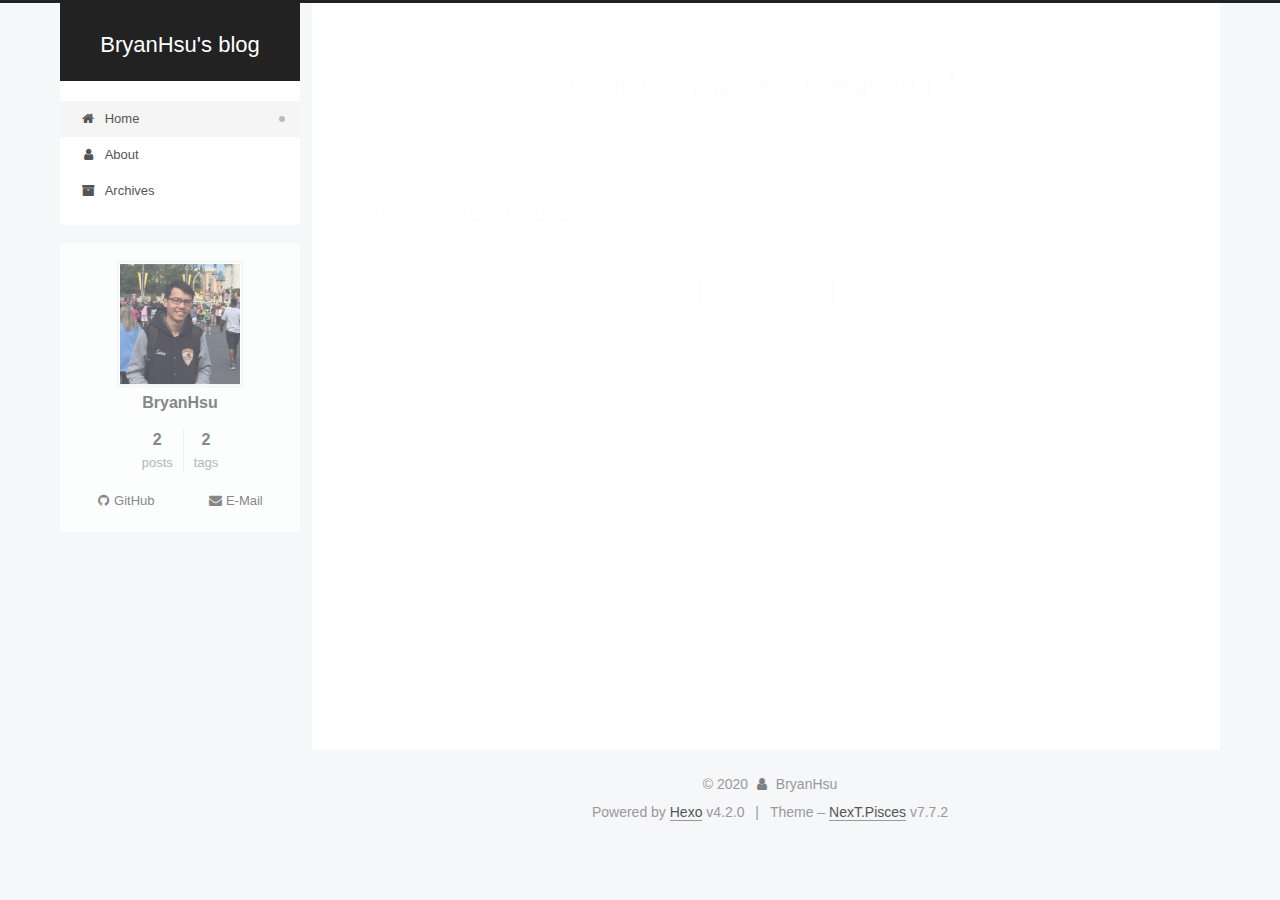
==== commit 88e783cc: "Site updated: 2020-10-22 13:34:57" ====
--- a/index.html
+++ b/index.html
@@ -145,6 +145,72 @@
             
 
   <div class="posts-expand">
+        
+  
+  
+  <article itemscope itemtype="http://schema.org/Article" class="post-block home" lang="en">
+    <link itemprop="mainEntityOfPage" href="http://yoursite.com/2020/10/22/ubuntu-desktop-err/">
+
+    <span hidden itemprop="author" itemscope itemtype="http://schema.org/Person">
+      <meta itemprop="image" content="/images/bryan.jpg">
+      <meta itemprop="name" content="BryanHsu">
+      <meta itemprop="description" content="">
+    </span>
+
+    <span hidden itemprop="publisher" itemscope itemtype="http://schema.org/Organization">
+      <meta itemprop="name" content="BryanHsu's blog">
+    </span>
+      <header class="post-header">
+        <h1 class="post-title" itemprop="name headline">
+          
+            <a href="/2020/10/22/ubuntu-desktop-err/" class="post-title-link" itemprop="url">Ubuntu 桌面鍵盤無反應解決辦法</a>
+        </h1>
+
+        <div class="post-meta">
+            <span class="post-meta-item">
+              <span class="post-meta-item-icon">
+                <i class="fa fa-calendar-o"></i>
+              </span>
+              <span class="post-meta-item-text">Posted on</span>
+              
+
+              <time title="Created: 2020-10-22 10:31:49 / Modified: 11:40:57" itemprop="dateCreated datePublished" datetime="2020-10-22T10:31:49+08:00">2020-10-22</time>
+            </span>
+
+          
+
+        </div>
+      </header>
+
+    
+    
+    
+    <div class="post-body" itemprop="articleBody">
+
+      
+          Ubuntu 桌面鍵盤無反應解決辦法
+          <!--noindex-->
+            <div class="post-button">
+              <a class="btn" href="/2020/10/22/ubuntu-desktop-err/#more" rel="contents">
+                Read more &raquo;
+              </a>
+            </div>
+          <!--/noindex-->
+        
+      
+    </div>
+
+    
+    
+    
+      <footer class="post-footer">
+        <div class="post-eof"></div>
+      </footer>
+  </article>
+  
+  
+  
+
         
   
   
@@ -280,12 +346,12 @@
       <div class="site-state-item site-state-posts">
           <a href="/archives/">
         
-          <span class="site-state-item-count">1</span>
+          <span class="site-state-item-count">2</span>
           <span class="site-state-item-name">posts</span>
         </a>
       </div>
       <div class="site-state-item site-state-tags">
-        <span class="site-state-item-count">1</span>
+        <span class="site-state-item-count">2</span>
         <span class="site-state-item-name">tags</span>
       </div>
   </nav>
--- a/css/main.css
+++ b/css/main.css
@@ -1162,7 +1162,7 @@
 }
 .links-of-author a::before,
 .links-of-author span.exturl::before {
-  background: #71ffd2;
+  background: #d2ff17;
   border-radius: 50%;
   content: ' ';
   display: inline-block;
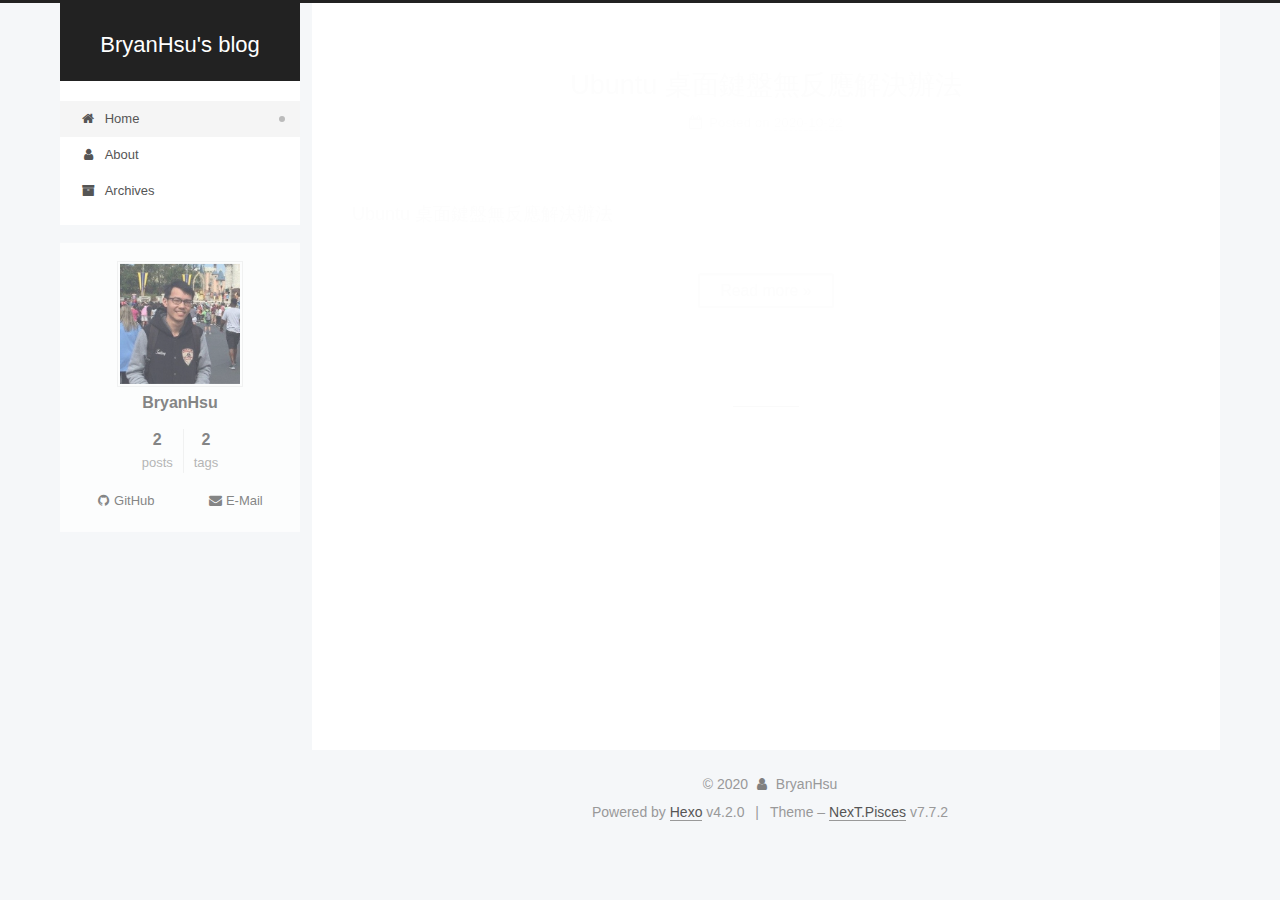
==== commit cd0257d0: "Site updated: 2020-10-22 13:44:27" ====
--- a/index.html
+++ b/index.html
@@ -351,8 +351,9 @@
         </a>
       </div>
       <div class="site-state-item site-state-tags">
+            <a href="/tags/">
         <span class="site-state-item-count">2</span>
-        <span class="site-state-item-name">tags</span>
+        <span class="site-state-item-name">tags</span></a>
       </div>
   </nav>
 </div>
--- a/css/main.css
+++ b/css/main.css
@@ -1162,7 +1162,7 @@
 }
 .links-of-author a::before,
 .links-of-author span.exturl::before {
-  background: #d2ff17;
+  background: #71f670;
   border-radius: 50%;
   content: ' ';
   display: inline-block;
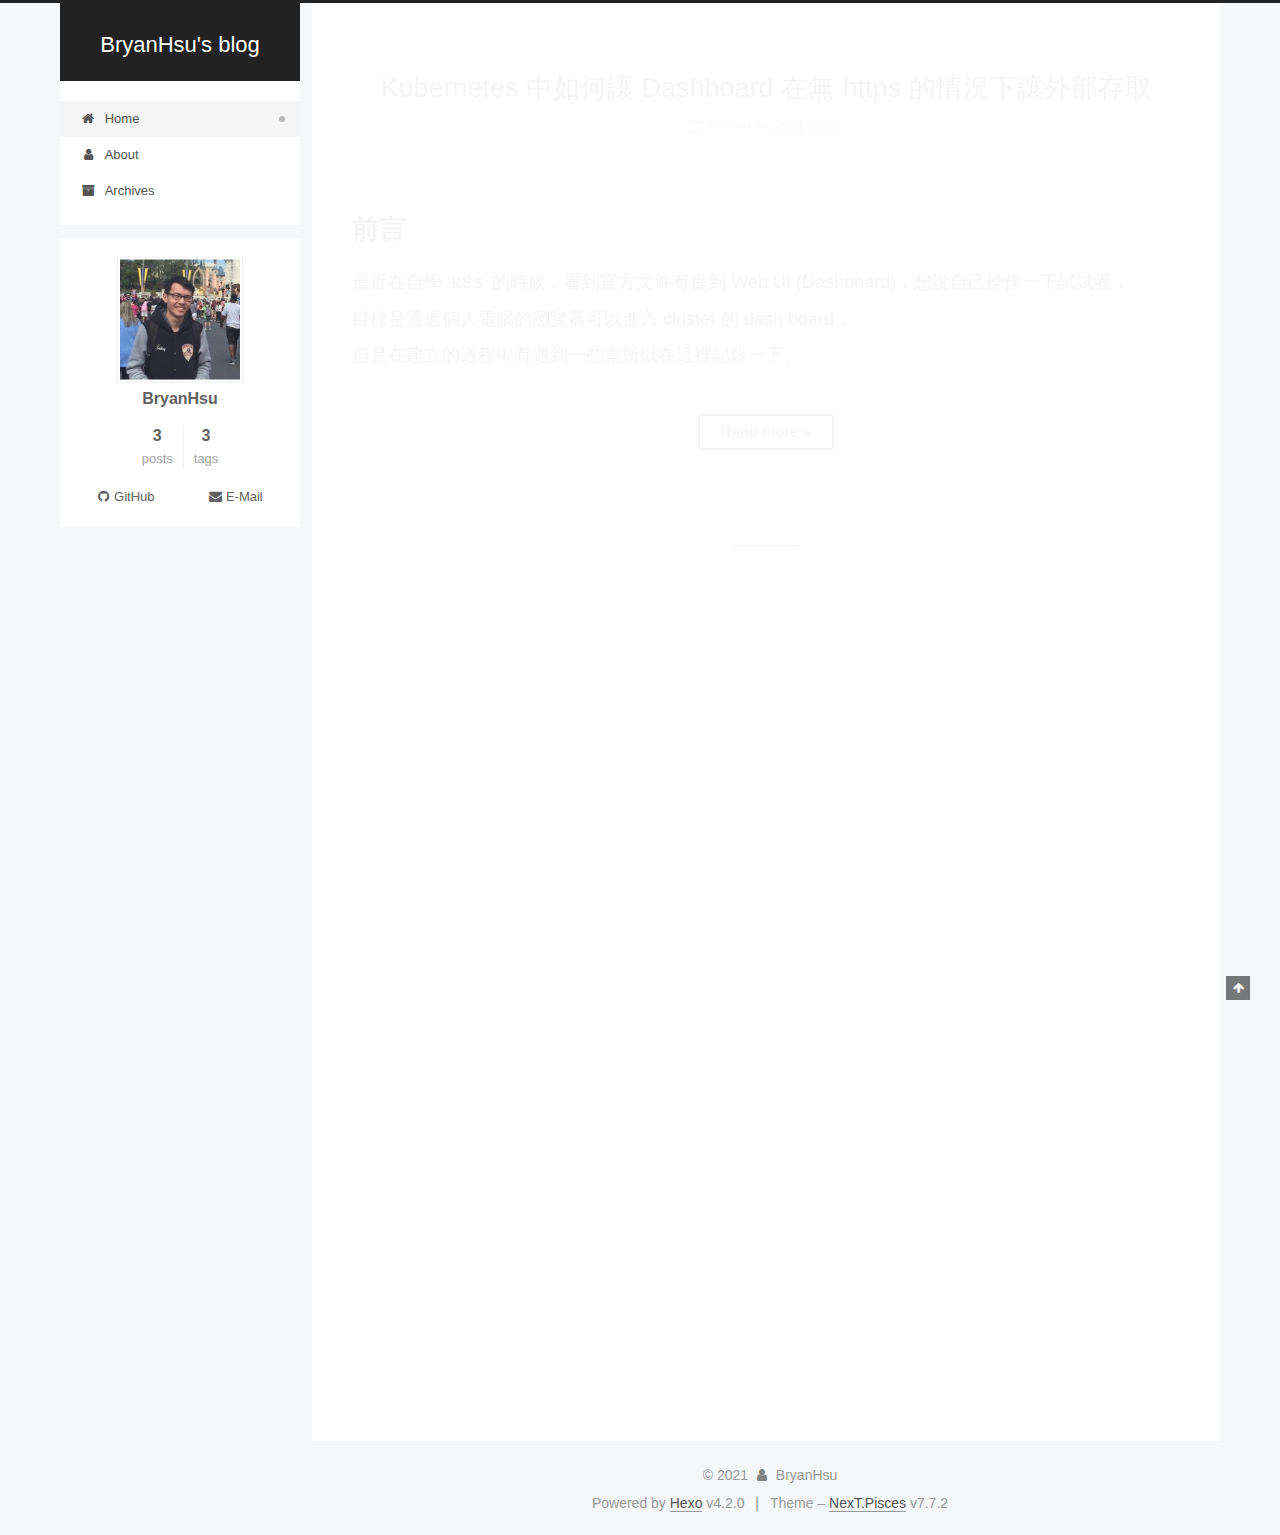
==== commit b36a83d6: "Site updated: 2021-03-22 18:47:47" ====
--- a/index.html
+++ b/index.html
@@ -149,7 +149,7 @@
   
   
   <article itemscope itemtype="http://schema.org/Article" class="post-block home" lang="en">
-    <link itemprop="mainEntityOfPage" href="http://yoursite.com/2020/10/22/ubuntu-desktop-err/">
+    <link itemprop="mainEntityOfPage" href="http://yoursite.com/2021/03/22/k8s-dashboard/">
 
     <span hidden itemprop="author" itemscope itemtype="http://schema.org/Person">
       <meta itemprop="image" content="/images/bryan.jpg">
@@ -163,7 +163,7 @@
       <header class="post-header">
         <h1 class="post-title" itemprop="name headline">
           
-            <a href="/2020/10/22/ubuntu-desktop-err/" class="post-title-link" itemprop="url">Ubuntu 桌面鍵盤無反應解決辦法</a>
+            <a href="/2021/03/22/k8s-dashboard/" class="post-title-link" itemprop="url">Kubernetes 中如何讓 Dashboard 在無 https 的情況下讓外部存取</a>
         </h1>
 
         <div class="post-meta">
@@ -174,7 +174,7 @@
               <span class="post-meta-item-text">Posted on</span>
               
 
-              <time title="Created: 2020-10-22 10:31:49 / Modified: 11:40:57" itemprop="dateCreated datePublished" datetime="2020-10-22T10:31:49+08:00">2020-10-22</time>
+              <time title="Created: 2021-03-22 17:18:07 / Modified: 18:38:32" itemprop="dateCreated datePublished" datetime="2021-03-22T17:18:07+08:00">2021-03-22</time>
             </span>
 
           
@@ -188,7 +188,79 @@
     <div class="post-body" itemprop="articleBody">
 
       
-          Ubuntu 桌面鍵盤無反應解決辦法
+          <h1 id="前言"><a href="#前言" class="headerlink" title="前言"></a>前言</h1><p>最近在自學 <code>k8s</code> 的時候，看到官方文件有提到 Web UI (Dashboard)，想說自己操作一下試試看，<br>目標是透過個人電腦的瀏覽器可以進入 cluster 的 dash board，<br>但是在建立的過程中有遇到一些雷所以在這裡記錄一下。</p>
+          <!--noindex-->
+            <div class="post-button">
+              <a class="btn" href="/2021/03/22/k8s-dashboard/#more" rel="contents">
+                Read more &raquo;
+              </a>
+            </div>
+          <!--/noindex-->
+        
+      
+    </div>
+
+    
+    
+    
+      <footer class="post-footer">
+        <div class="post-eof"></div>
+      </footer>
+  </article>
+  
+  
+  
+
+        
+  
+  
+  <article itemscope itemtype="http://schema.org/Article" class="post-block home" lang="en">
+    <link itemprop="mainEntityOfPage" href="http://yoursite.com/2020/10/22/ubuntu-desktop-err/">
+
+    <span hidden itemprop="author" itemscope itemtype="http://schema.org/Person">
+      <meta itemprop="image" content="/images/bryan.jpg">
+      <meta itemprop="name" content="BryanHsu">
+      <meta itemprop="description" content="">
+    </span>
+
+    <span hidden itemprop="publisher" itemscope itemtype="http://schema.org/Organization">
+      <meta itemprop="name" content="BryanHsu's blog">
+    </span>
+      <header class="post-header">
+        <h1 class="post-title" itemprop="name headline">
+          
+            <a href="/2020/10/22/ubuntu-desktop-err/" class="post-title-link" itemprop="url">Ubuntu 桌面鍵盤無反應解決辦法</a>
+        </h1>
+
+        <div class="post-meta">
+            <span class="post-meta-item">
+              <span class="post-meta-item-icon">
+                <i class="fa fa-calendar-o"></i>
+              </span>
+              <span class="post-meta-item-text">Posted on</span>
+
+              <time title="Created: 2020-10-22 10:31:49" itemprop="dateCreated datePublished" datetime="2020-10-22T10:31:49+08:00">2020-10-22</time>
+            </span>
+              <span class="post-meta-item">
+                <span class="post-meta-item-icon">
+                  <i class="fa fa-calendar-check-o"></i>
+                </span>
+                <span class="post-meta-item-text">Edited on</span>
+                <time title="Modified: 2021-03-22 18:37:35" itemprop="dateModified" datetime="2021-03-22T18:37:35+08:00">2021-03-22</time>
+              </span>
+
+          
+
+        </div>
+      </header>
+
+    
+    
+    
+    <div class="post-body" itemprop="articleBody">
+
+      
+          <h1 id="前言"><a href="#前言" class="headerlink" title="前言"></a>前言</h1><p>最近在使用 <code>Ubuntu</code> 的時候，不知道為什麼突然在桌面滑鼠跟鍵盤都沒有反應，上網查了一下有不少人也遇到了這樣的問題。</p>
           <!--noindex-->
             <div class="post-button">
               <a class="btn" href="/2020/10/22/ubuntu-desktop-err/#more" rel="contents">
@@ -238,10 +310,16 @@
                 <i class="fa fa-calendar-o"></i>
               </span>
               <span class="post-meta-item-text">Posted on</span>
-              
-
-              <time title="Created: 2020-03-07 00:27:10 / Modified: 18:04:41" itemprop="dateCreated datePublished" datetime="2020-03-07T00:27:10+08:00">2020-03-07</time>
+
+              <time title="Created: 2020-03-07 00:27:10" itemprop="dateCreated datePublished" datetime="2020-03-07T00:27:10+08:00">2020-03-07</time>
             </span>
+              <span class="post-meta-item">
+                <span class="post-meta-item-icon">
+                  <i class="fa fa-calendar-check-o"></i>
+                </span>
+                <span class="post-meta-item-text">Edited on</span>
+                <time title="Modified: 2020-10-23 16:13:37" itemprop="dateModified" datetime="2020-10-23T16:13:37+08:00">2020-10-23</time>
+              </span>
 
           
 
@@ -254,7 +332,7 @@
     <div class="post-body" itemprop="articleBody">
 
       
-          Python3 中實用的 10 種小技巧
+          <h1 id="前言"><a href="#前言" class="headerlink" title="前言"></a>前言</h1><p>Python3 中有一些實用的小技巧，分享給大家。</p>
           <!--noindex-->
             <div class="post-button">
               <a class="btn" href="/2020/03/07/python-tips/#more" rel="contents">
@@ -346,13 +424,13 @@
       <div class="site-state-item site-state-posts">
           <a href="/archives/">
         
-          <span class="site-state-item-count">2</span>
+          <span class="site-state-item-count">3</span>
           <span class="site-state-item-name">posts</span>
         </a>
       </div>
       <div class="site-state-item site-state-tags">
             <a href="/tags/">
-        <span class="site-state-item-count">2</span>
+        <span class="site-state-item-count">3</span>
         <span class="site-state-item-name">tags</span></a>
       </div>
   </nav>
@@ -385,7 +463,7 @@
 <div class="copyright">
   
   &copy; 
-  <span itemprop="copyrightYear">2020</span>
+  <span itemprop="copyrightYear">2021</span>
   <span class="with-love">
     <i class="fa fa-user"></i>
   </span>
--- a/css/main.css
+++ b/css/main.css
@@ -1162,7 +1162,7 @@
 }
 .links-of-author a::before,
 .links-of-author span.exturl::before {
-  background: #71f670;
+  background: #ff5db9;
   border-radius: 50%;
   content: ' ';
   display: inline-block;
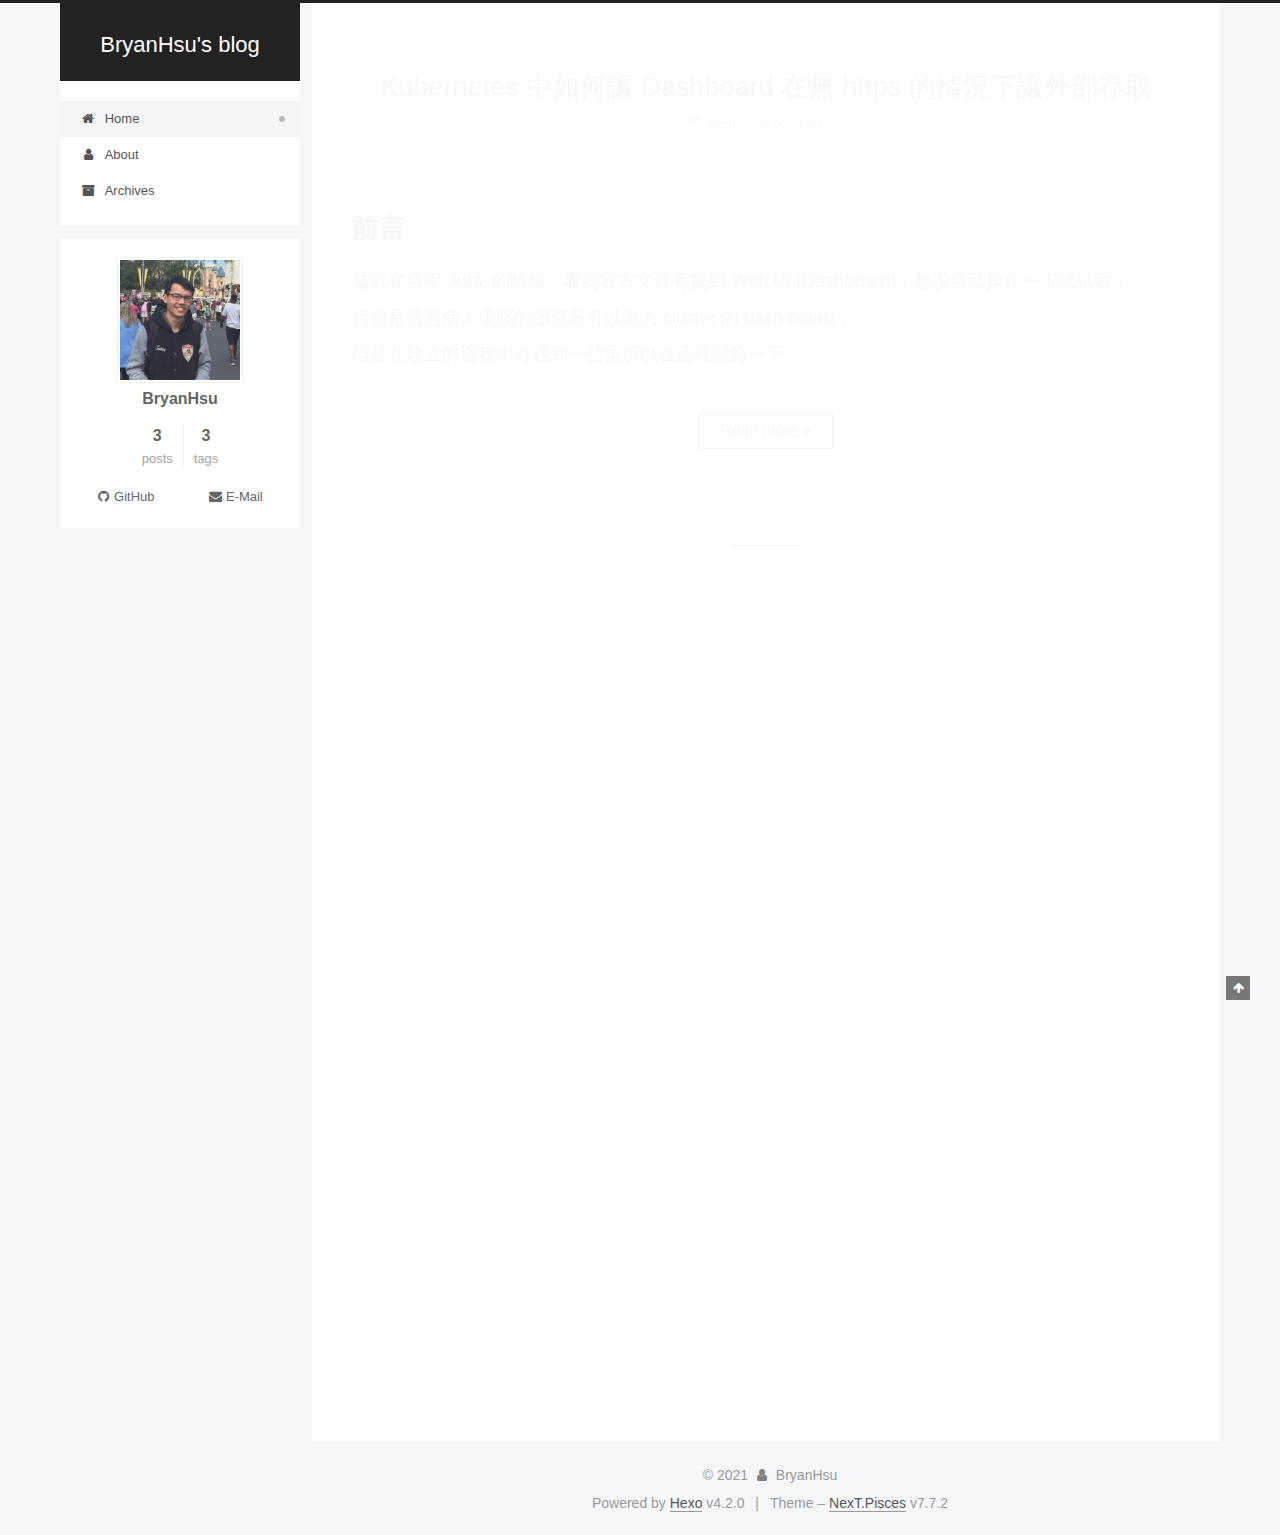
==== commit 1c50151c: "Site updated: 2021-04-07 19:59:45" ====
--- a/index.html
+++ b/index.html
@@ -42,6 +42,15 @@
 
   <title>BryanHsu's blog</title>
   
+    <script async src="https://www.googletagmanager.com/gtag/js?id=G-CCEHH3Q0YE"></script>
+    <script>
+      if (CONFIG.hostname === location.hostname) {
+        window.dataLayer = window.dataLayer || [];
+        function gtag(){dataLayer.push(arguments);}
+        gtag('js', new Date());
+        gtag('config', 'G-CCEHH3Q0YE');
+      }
+    </script>
 
 
 
@@ -246,7 +255,7 @@
                   <i class="fa fa-calendar-check-o"></i>
                 </span>
                 <span class="post-meta-item-text">Edited on</span>
-                <time title="Modified: 2021-03-22 18:37:35" itemprop="dateModified" datetime="2021-03-22T18:37:35+08:00">2021-03-22</time>
+                <time title="Modified: 2021-04-07 19:57:11" itemprop="dateModified" datetime="2021-04-07T19:57:11+08:00">2021-04-07</time>
               </span>
 
           
--- a/css/main.css
+++ b/css/main.css
@@ -1162,7 +1162,7 @@
 }
 .links-of-author a::before,
 .links-of-author span.exturl::before {
-  background: #ff5db9;
+  background: #88af6c;
   border-radius: 50%;
   content: ' ';
   display: inline-block;
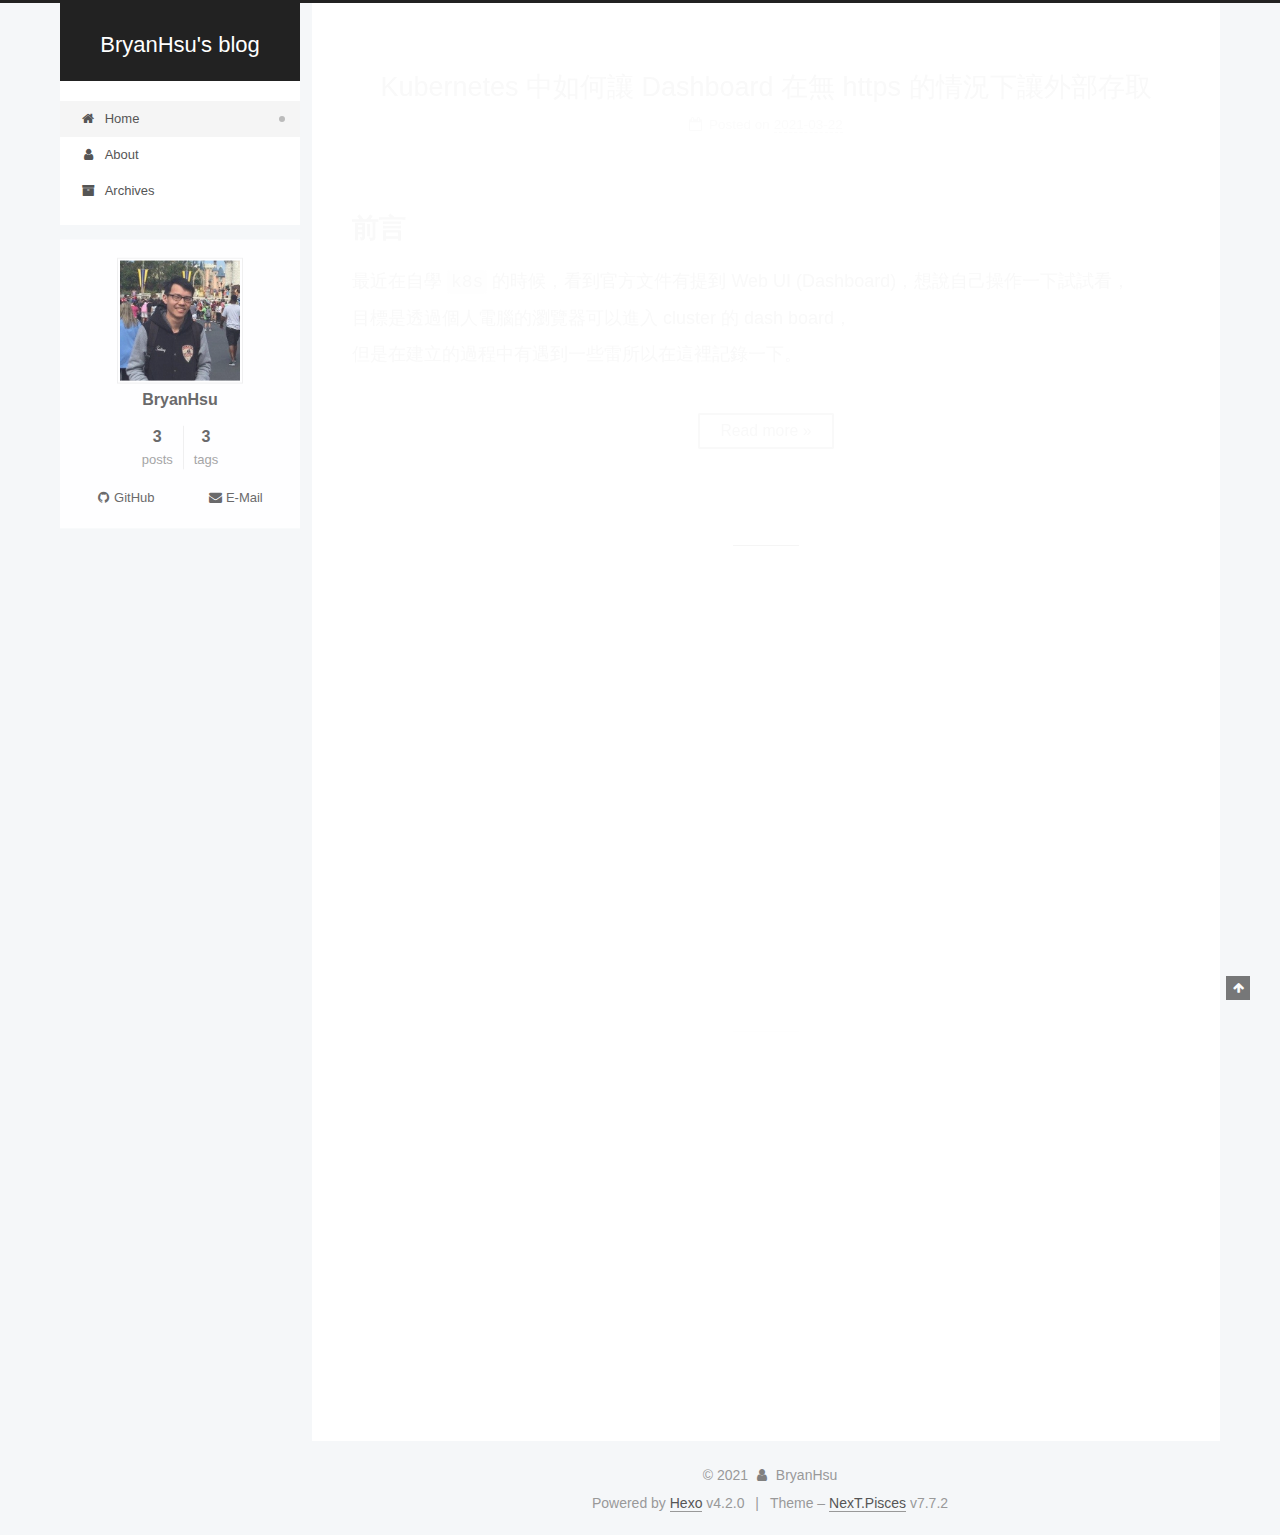
==== commit 570bb1a5: "Site updated: 2021-04-07 22:11:19" ====
--- a/index.html
+++ b/index.html
@@ -20,6 +20,15 @@
     var CONFIG = {"hostname":"yoursite.com","root":"/","scheme":"Pisces","version":"7.7.2","exturl":false,"sidebar":{"position":"left","display":"post","padding":18,"offset":12,"onmobile":false},"copycode":{"enable":false,"show_result":false,"style":null},"back2top":{"enable":true,"sidebar":false,"scrollpercent":false},"bookmark":{"enable":false,"color":"#222","save":"auto"},"fancybox":false,"mediumzoom":false,"lazyload":false,"pangu":false,"comments":{"style":"tabs","active":null,"storage":true,"lazyload":false,"nav":null},"algolia":{"hits":{"per_page":10},"labels":{"input_placeholder":"Search for Posts","hits_empty":"We didn't find any results for the search: ${query}","hits_stats":"${hits} results found in ${time} ms"}},"localsearch":{"enable":false,"trigger":"auto","top_n_per_article":1,"unescape":false,"preload":false},"motion":{"enable":true,"async":false,"transition":{"post_block":"fadeIn","post_header":"slideDownIn","post_body":"slideDownIn","coll_header":"slideLeftIn","sidebar":"slideUpIn"}}};
   </script>
 
+<!-- Global site tag (gtag.js) - Google Analytics -->
+<script async src="https://www.googletagmanager.com/gtag/js?id=G-CCEHH3Q0YE"></script>
+<script>
+  window.dataLayer = window.dataLayer || [];
+  function gtag(){dataLayer.push(arguments);}
+  gtag('js', new Date());
+
+  gtag('config', 'G-CCEHH3Q0YE');
+</script>
   <meta property="og:type" content="website">
 <meta property="og:title" content="BryanHsu&#39;s blog">
 <meta property="og:url" content="http://yoursite.com/index.html">
@@ -42,15 +51,6 @@
 
   <title>BryanHsu's blog</title>
   
-    <script async src="https://www.googletagmanager.com/gtag/js?id=G-CCEHH3Q0YE"></script>
-    <script>
-      if (CONFIG.hostname === location.hostname) {
-        window.dataLayer = window.dataLayer || [];
-        function gtag(){dataLayer.push(arguments);}
-        gtag('js', new Date());
-        gtag('config', 'G-CCEHH3Q0YE');
-      }
-    </script>
 
 
 
--- a/css/main.css
+++ b/css/main.css
@@ -1162,7 +1162,7 @@
 }
 .links-of-author a::before,
 .links-of-author span.exturl::before {
-  background: #88af6c;
+  background: #212ea7;
   border-radius: 50%;
   content: ' ';
   display: inline-block;
